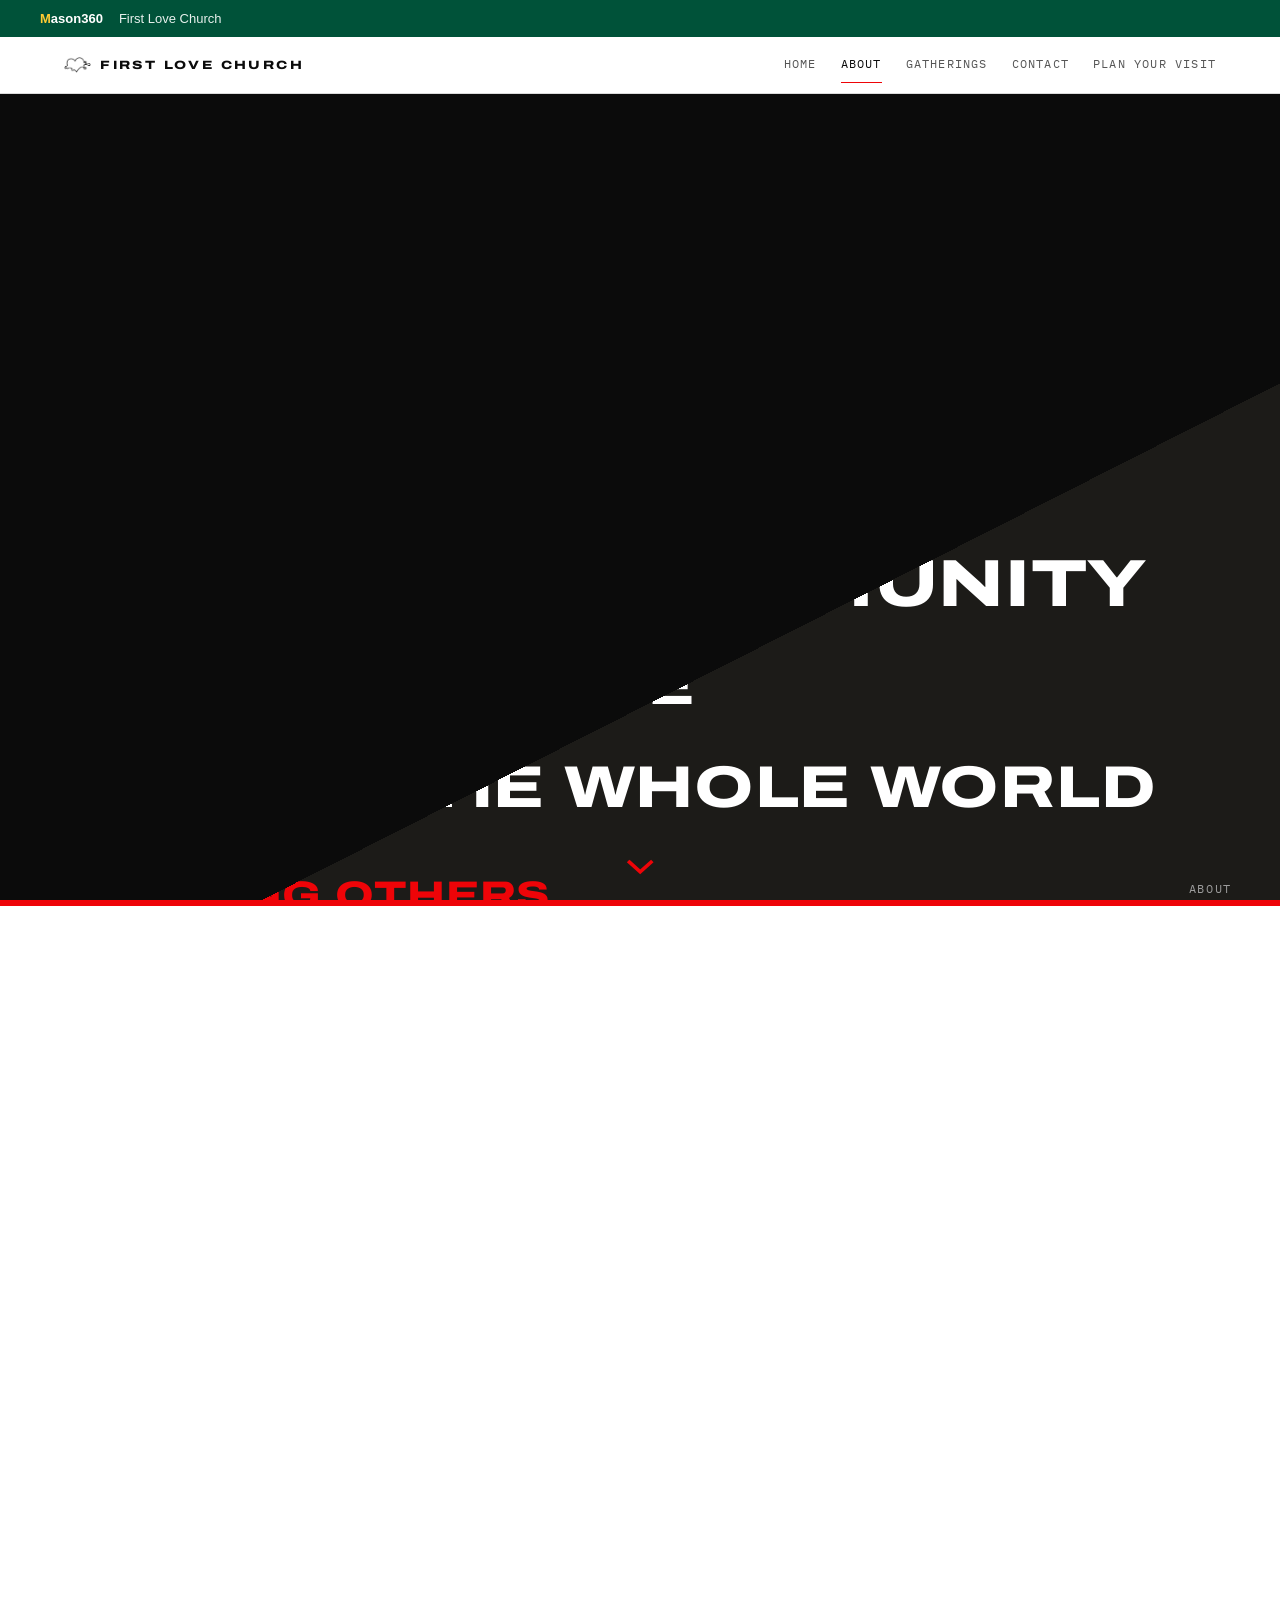
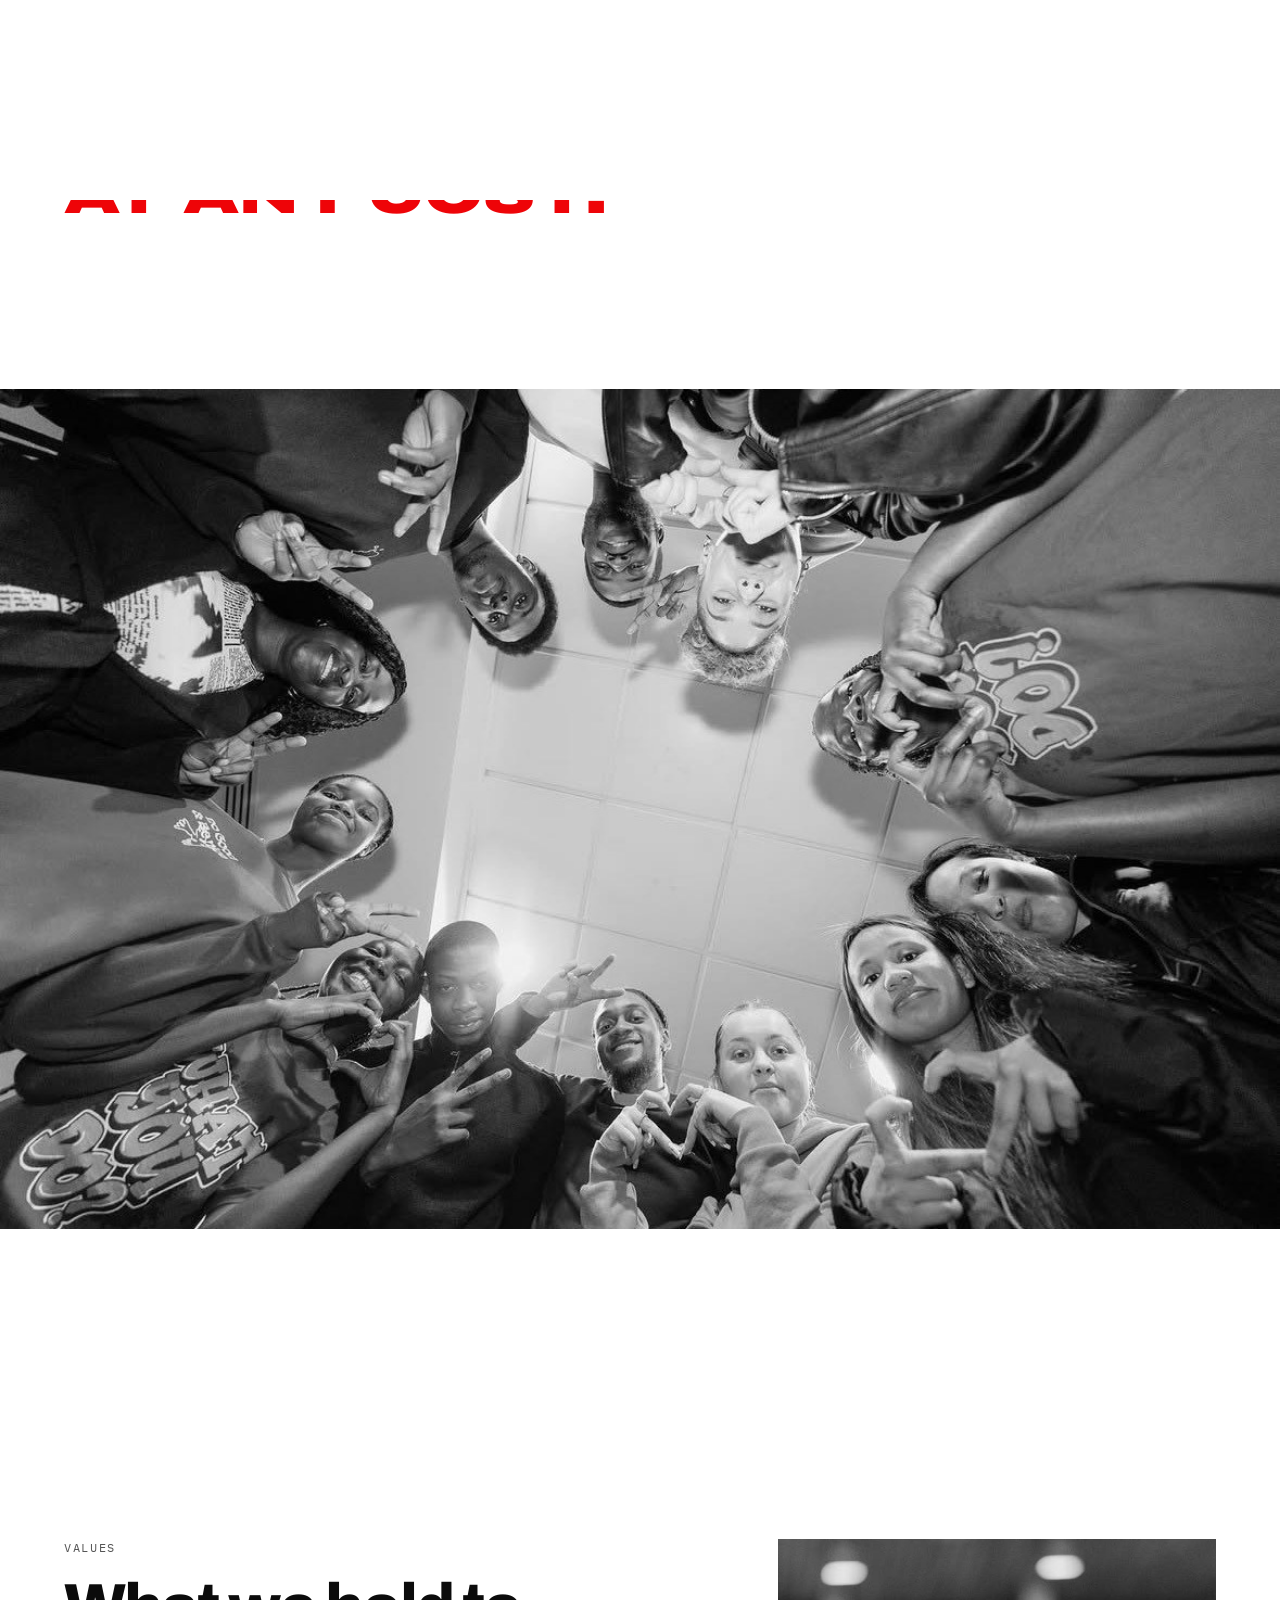
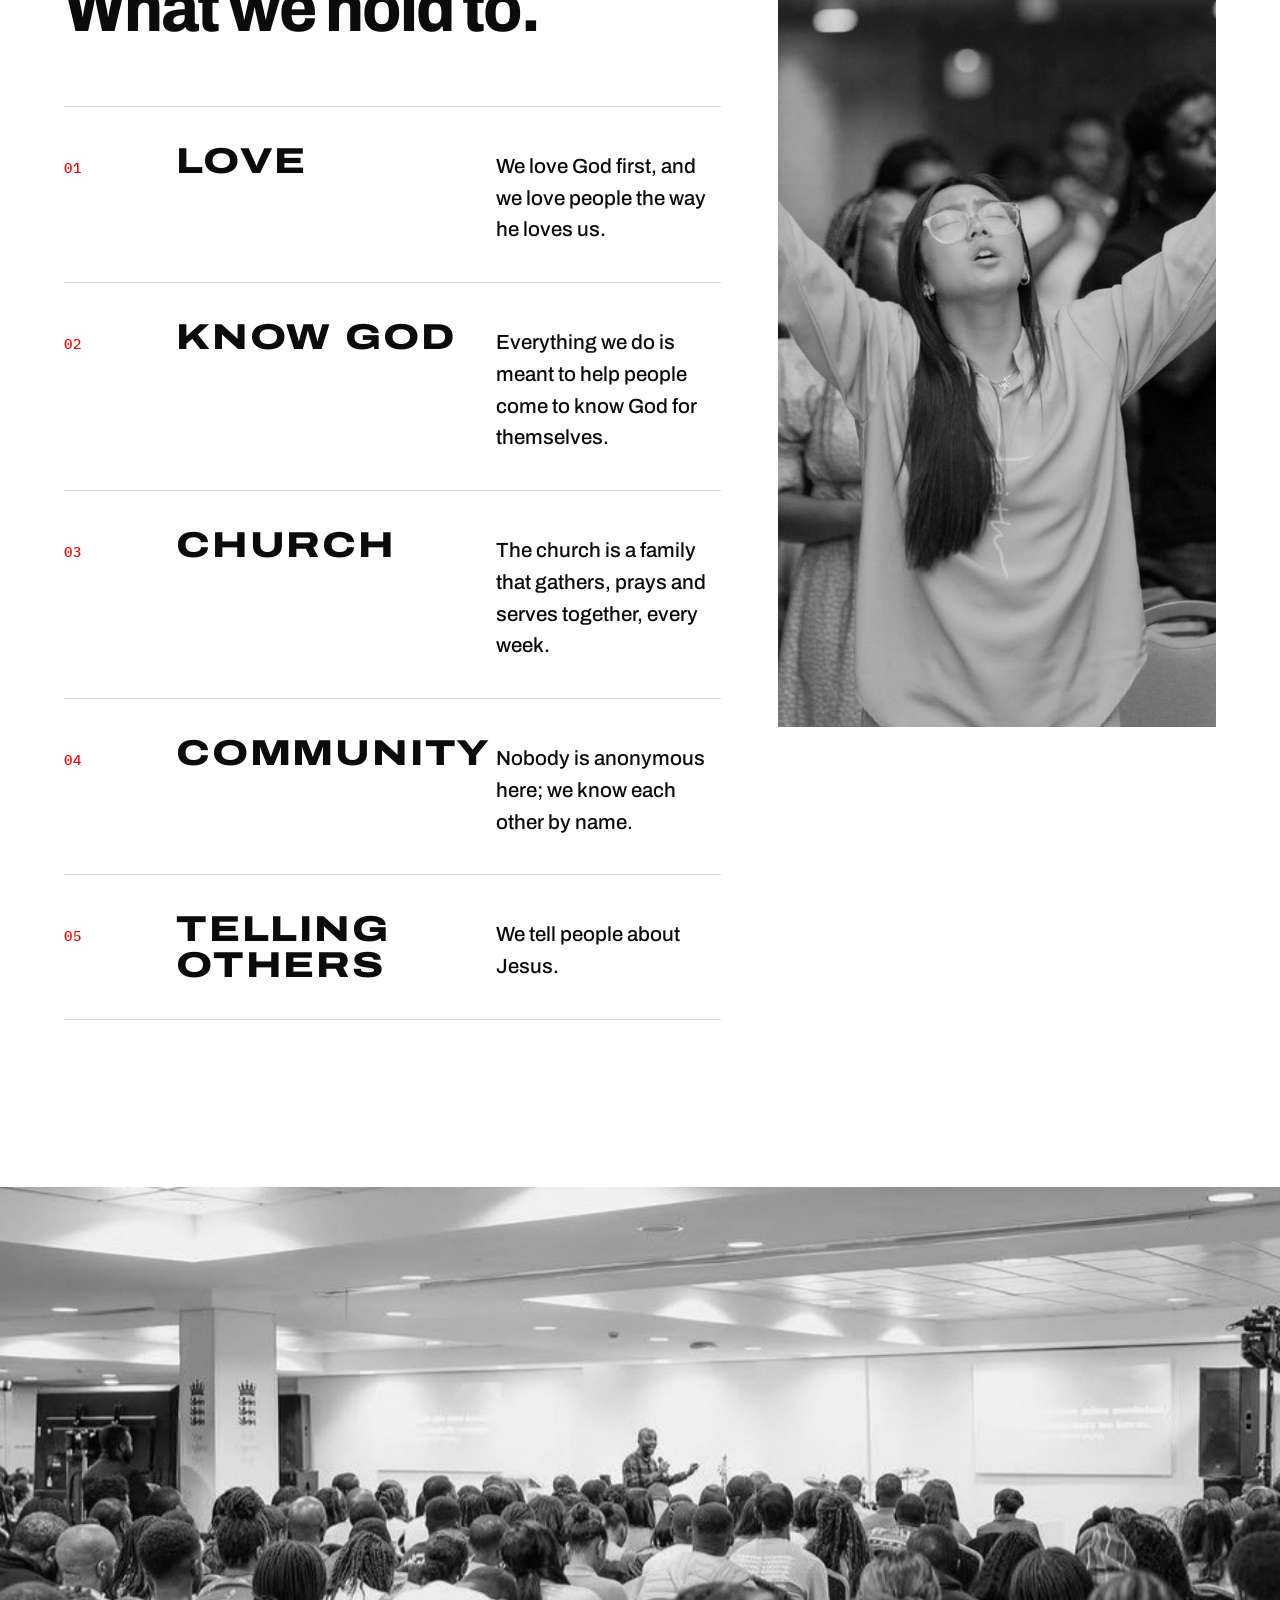
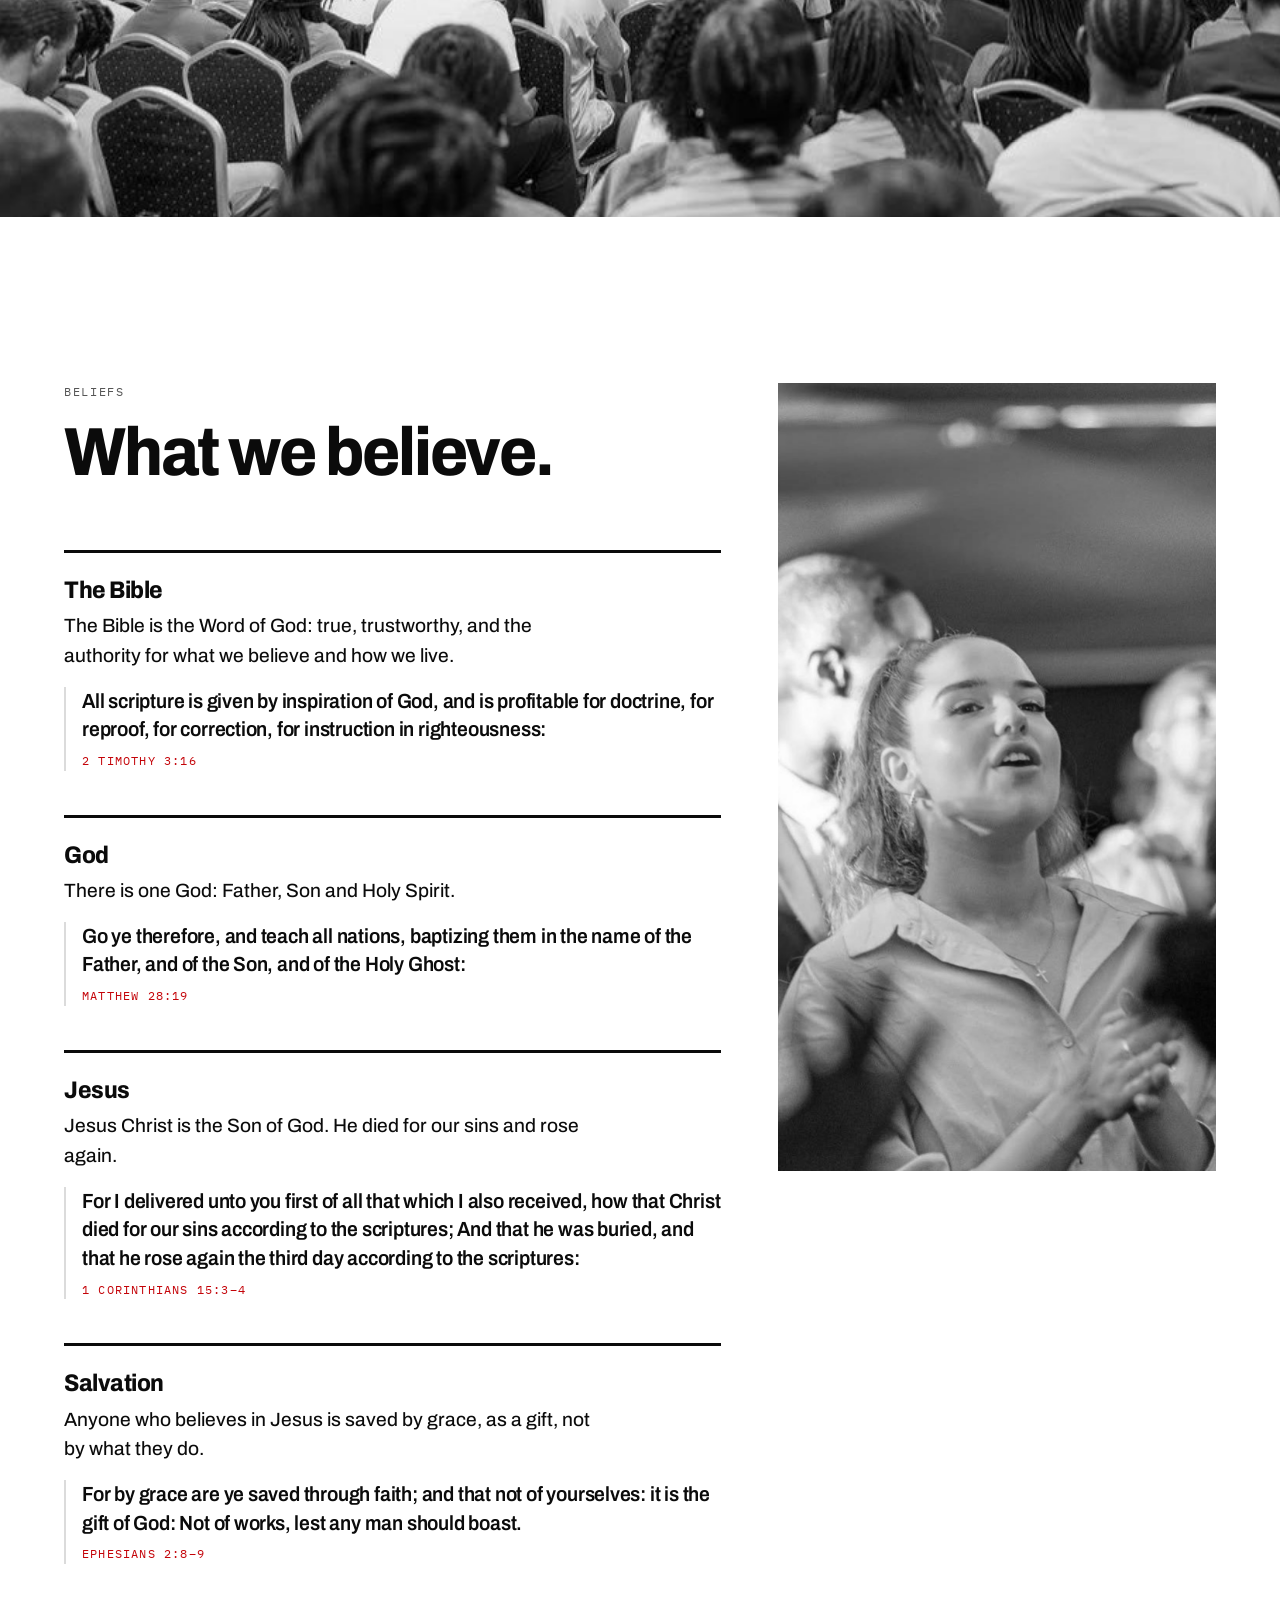
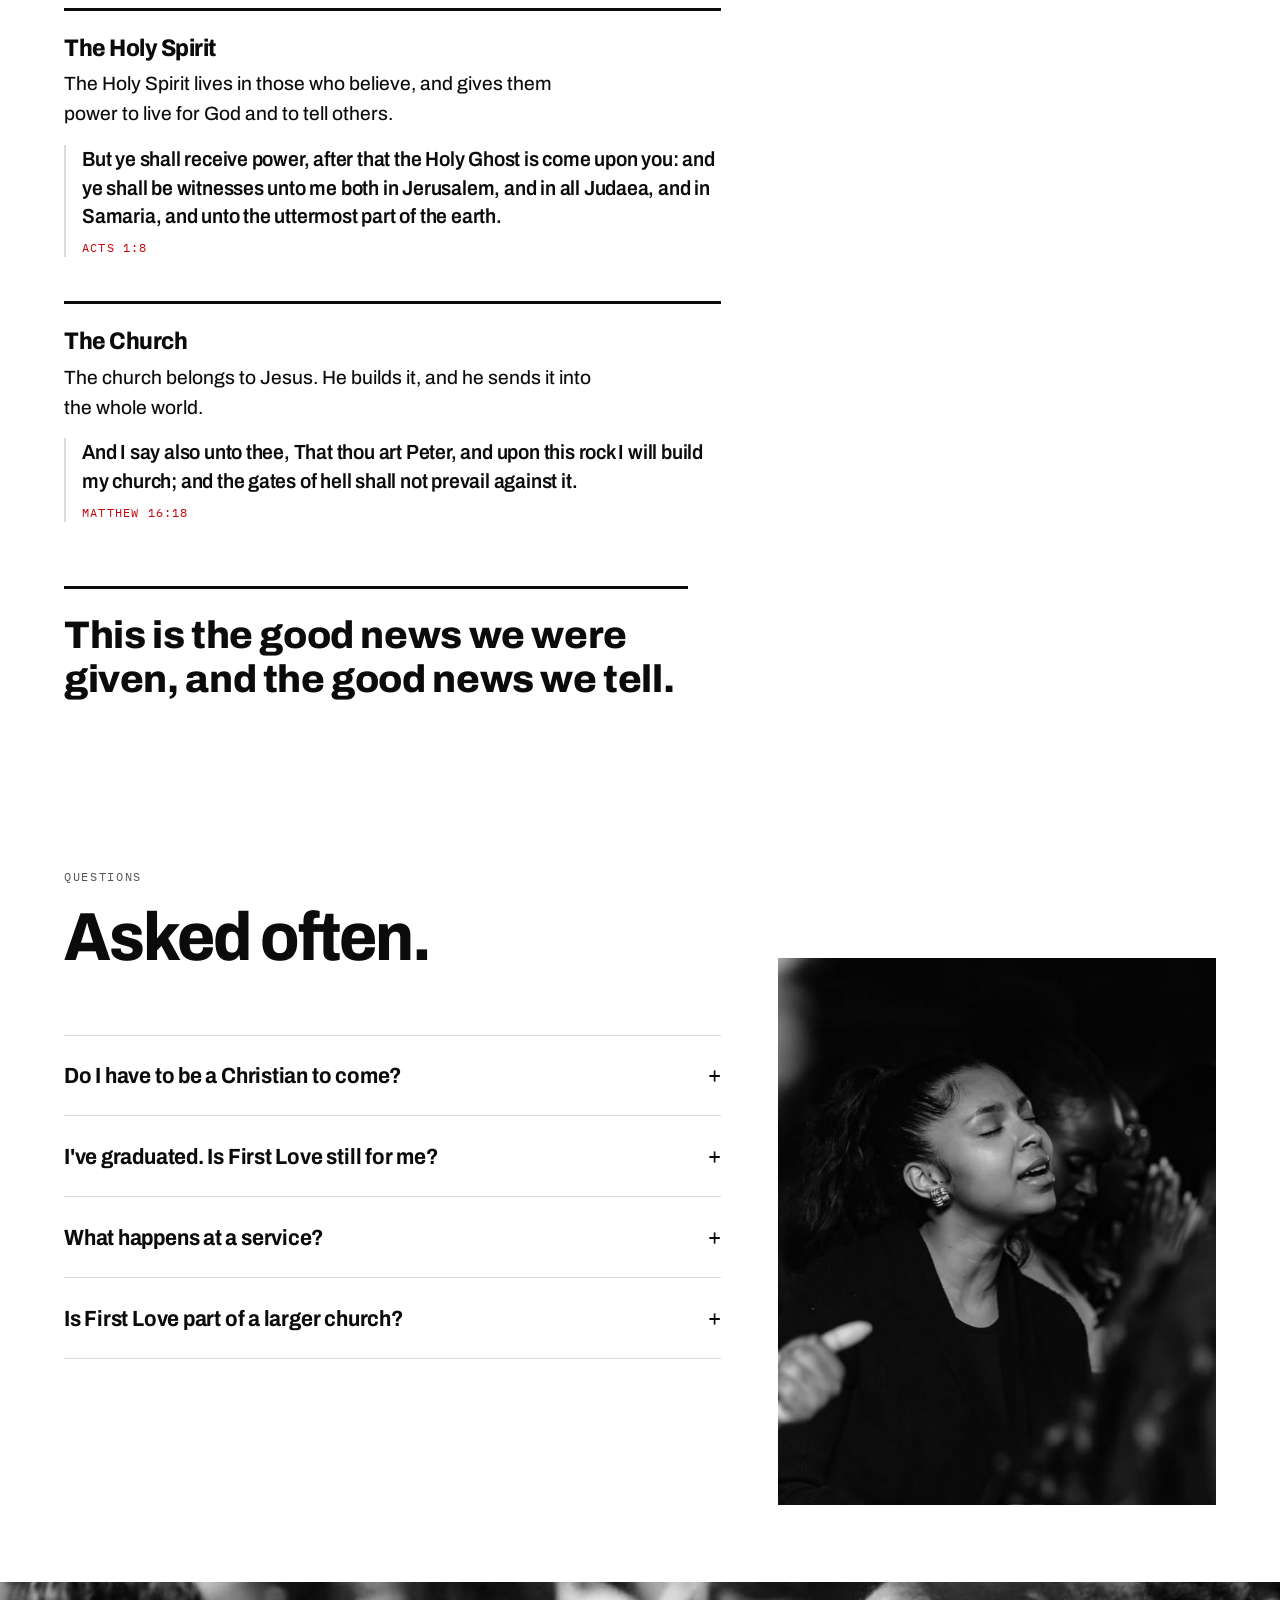
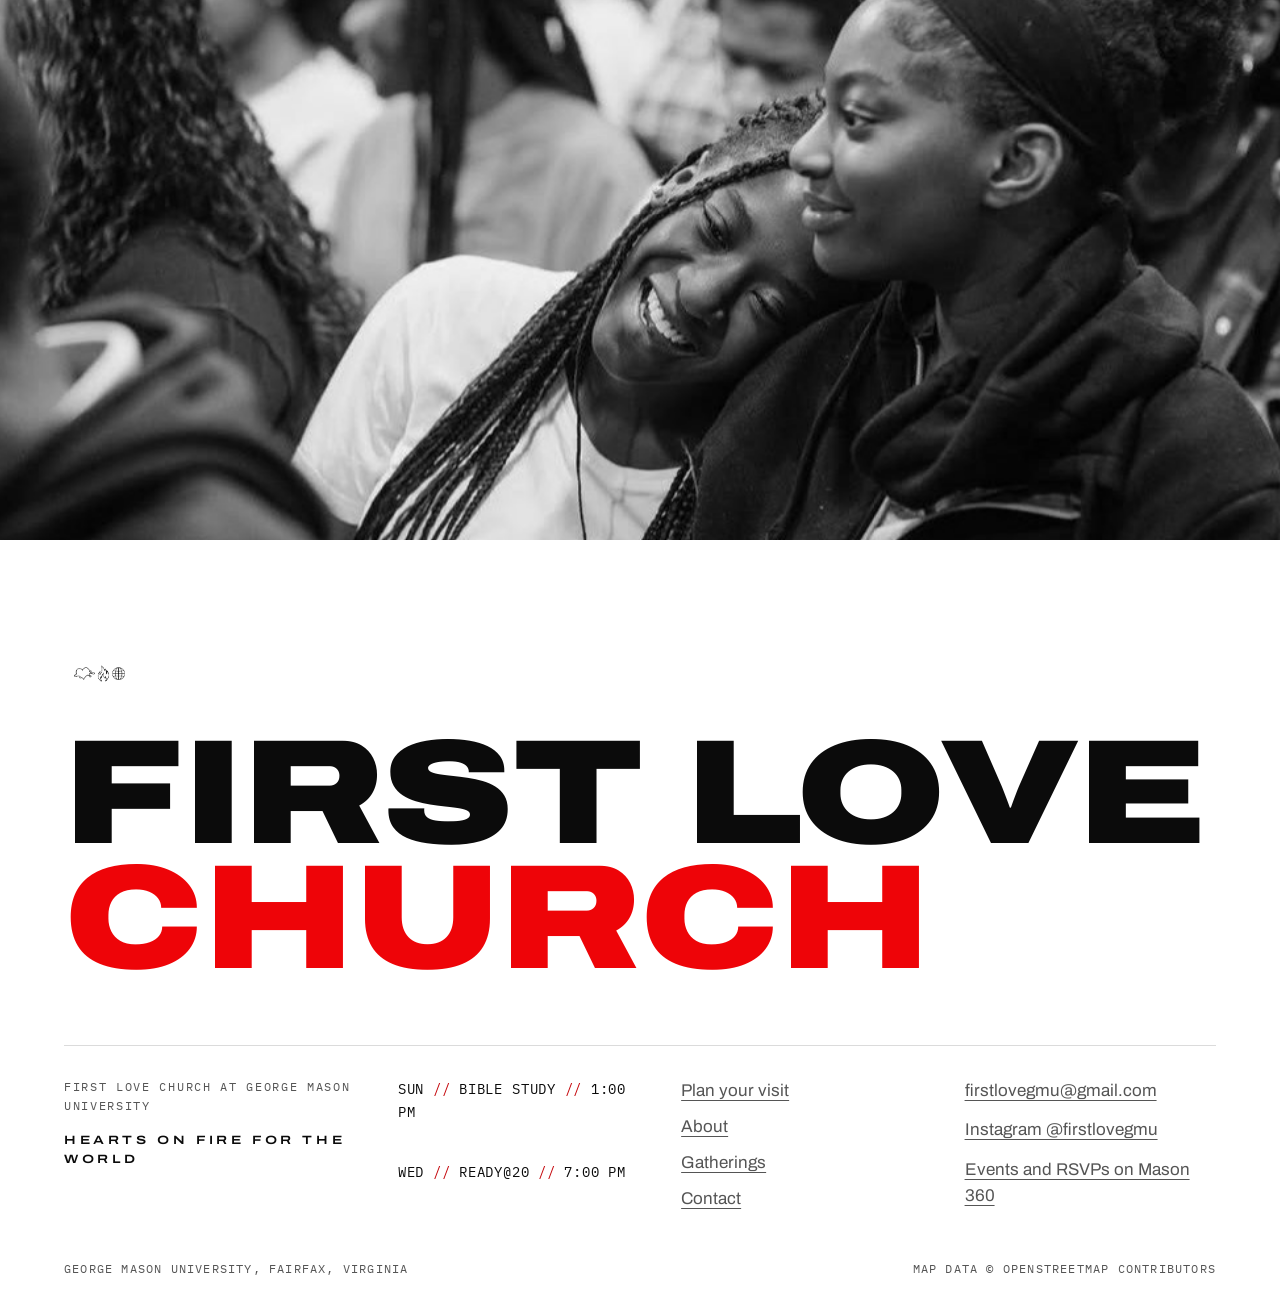
==== site/about.html @ b107c3c7 "First Love GMU site assets (moved from the Netlify preview) Co-Authored-By: Claude Opus 5.5 <noreply" ====
<!doctype html>
<html lang="en"><head><meta charset="utf-8"><meta name="viewport" content="width=device-width, initial-scale=1, viewport-fit=cover">
<title>About · First Love Church</title>
<link rel="icon" type="image/png" href="../logos/web/mark-heart.png">
<link rel="stylesheet" href="vendor/lenis.css">
<link rel="stylesheet" href="../explore/core.css?v=4fa37d20">
<link rel="stylesheet" href="site.css?v=4fa37d20">
</head>
<body style="margin:0;background:#0D0B09">
<div class="m360"><div><b>Mason360</b> First Love Church</div></div>
<div class="fl site">
<nav class="nav" aria-label="First Love Church">
  <div class="nav__in">
    <a class="nav__mark" href="index.html"><img src="../logos/web/mark-heart.png" alt="">First Love Church</a>
    <button class="nav__toggle" type="button" aria-expanded="false" aria-controls="menu" aria-label="Open the menu"><span></span><span></span><span></span></button>
    <div class="nav__links">
      <a href="index.html">Home</a><a href="about.html">About</a><a href="gatherings.html">Gatherings</a><a href="index.html#contact">Contact</a>
      <a href="index.html#visit">Plan your visit</a>
    </div>
  </div>
</nav>
<div class="menu" id="menu" role="dialog" aria-modal="true" aria-label="Menu" hidden>
  <div class="menu__top">
    <a class="menu__mark" href="index.html">First Love <span class="red">Church</span></a>
    <button class="menu__close" type="button" aria-label="Close the menu"><span></span><span></span></button>
  </div>
  <nav class="menu__links" aria-label="Pages">
    <a href="index.html">Home</a><a href="about.html">About</a><a href="gatherings.html">Gatherings</a><a href="index.html#contact">Contact</a><a href="index.html#visit">Plan your visit</a>
  </nav>
  <figure class="menu__ph"><img src="img/photo/IMG_5612.jpg" alt="" loading="lazy" style="object-position:50% 35%"></figure>
</div>
<!-- ABOUT · title: About · First Love Church -->
<!-- Revision 35–37: who we are, told once. the flashlight → who we are → what we want → photo band → what we hold to →
     what we believe → shared FAQ. Photographic punctuation is the congregation photo bands only. "Win the lost at any cost" appears exactly once, here, in Who we are. -->
<!-- Revision 37: the FIRST flashlight, restored. A dark page; nothing is visible until the beam reaches it.
     The beam follows the pointer, a finger, and the scroll; words appear where the light is. -->
<section class="night beam" data-sec="beam" aria-labelledby="about-t">
  <div class="beam__words beam__dark" aria-hidden="true">
    <span class="b1">Love</span><span class="b2">Know God</span><span class="b3">Church</span><span class="b4">Community</span>
    <span class="b5">Known by name</span><span class="b6">The whole world</span><span class="b7">Faith</span><span class="b8">Telling others</span>
  </div>
  <div class="beam__ray"></div>
  <div class="beam__words beam__lit" aria-hidden="true">
    <span class="b1">Love</span><span class="b2">Know God</span><span class="b3">Church</span><span class="b4">Community</span>
    <span class="b5">Known by name</span><span class="b6">The whole world</span><span class="b7">Faith</span><span class="b8 red">Telling others</span>
  </div>
  <div class="beam__lamp" aria-hidden="true"></div>
  <div class="beam__cap"><p class="t-kicker">About</p><h1 id="about-t">Who we are</h1></div>
</section>

<section class="section" aria-labelledby="who-t">
  <div class="wrap duo"><div class="duo__text">
    <hr class="red-rule">
    <div class="shead"><p class="t-kicker">Who we are</p><h2 id="who-t">The church on campus.</h2></div>
    <p class="t-prose reveal">First Love Church is the church on campus at George Mason University: students and recent graduates who have come to know God, gathering every week to worship, to hear the Word and to pray for one another.</p>
    <p class="t-prose reveal">We carry one vision. We tell everyone on this campus about Jesus, and wherever our people go after Mason, a church can begin there too.</p>
    <p class="who__stop">Win the lost at any cost.</p>
  </div><figure class="duo__ph"><img src="img/photo/IMG_5651.jpg" alt="" loading="lazy" style="object-position:50% 30%"></figure></div>
</section>

<section class="band band--full" aria-label="First Love Church, together">
  <img src="img/photo/IMG_5624.jpg" alt="Students from First Love Church standing in a circle, seen from below">
</section>

<section class="section" aria-labelledby="values-t">
  <div class="wrap duo duo--sticky"><div class="duo__text">
    <div class="shead"><p class="t-kicker">Values</p><h2 id="values-t">What we hold to.</h2></div>
    <ol class="values" data-fx="values">
      <li><h3>Love</h3><p>We love God first, and we love people the way he loves us.</p></li>
      <li><h3>Know God</h3><p>Everything we do is meant to help people come to know God for themselves.</p></li>
      <li><h3>Church</h3><p>The church is a family that gathers, prays and serves together, every week.</p></li>
      <li><h3>Community</h3><p>Nobody is anonymous here; we know each other by name.</p></li>
      <li><h3>Telling others</h3><p>We tell people about Jesus.</p></li>
    </ol>
  </div><figure class="duo__ph"><img src="img/photo/IMG_5635.jpg" alt="" loading="lazy" style="object-position:50% 35%"></figure></div>
</section>


<section class="band" data-sec="band" aria-hidden="true">
  <div class="band__in"><img src="img/photo/IMG_5632.jpg" alt="" style="object-position:50% 55%"></div>
</section>

<section class="section" aria-labelledby="believe-t">
  <div class="wrap duo duo--sticky"><div class="duo__text">
    <div class="shead"><p class="t-kicker">Beliefs</p><h2 id="believe-t">What we believe.</h2></div>
    <div class="beliefs beliefs--list">
      <div class="belief"><div><h3>The Bible</h3><p class="t-prose">The Bible is the Word of God: true, trustworthy, and the authority for what we believe and how we live.</p></div>
        <blockquote><p class="t-scripture">All scripture is given by inspiration of God, and is profitable for doctrine, for reproof, for correction, for instruction in righteousness:</p><p class="t-ref">2 Timothy 3:16</p></blockquote></div>
      <div class="belief"><div><h3>God</h3><p class="t-prose">There is one God: Father, Son and Holy Spirit.</p></div>
        <blockquote><p class="t-scripture">Go ye therefore, and teach all nations, baptizing them in the name of the Father, and of the Son, and of the Holy Ghost:</p><p class="t-ref">Matthew 28:19</p></blockquote></div>
      <div class="belief"><div><h3>Jesus</h3><p class="t-prose">Jesus Christ is the Son of God. He died for our sins and rose again.</p></div>
        <blockquote><p class="t-scripture">For I delivered unto you first of all that which I also received, how that Christ died for our sins according to the scriptures; And that he was buried, and that he rose again the third day according to the scriptures:</p><p class="t-ref">1 Corinthians 15:3–4</p></blockquote></div>
      <div class="belief"><div><h3>Salvation</h3><p class="t-prose">Anyone who believes in Jesus is saved by grace, as a gift, not by what they do.</p></div>
        <blockquote><p class="t-scripture">For by grace are ye saved through faith; and that not of yourselves: it is the gift of God: Not of works, lest any man should boast.</p><p class="t-ref">Ephesians 2:8–9</p></blockquote></div>
      <div class="belief"><div><h3>The Holy Spirit</h3><p class="t-prose">The Holy Spirit lives in those who believe, and gives them power to live for God and to tell others.</p></div>
        <blockquote><p class="t-scripture">But ye shall receive power, after that the Holy Ghost is come upon you: and ye shall be witnesses unto me both in Jerusalem, and in all Judaea, and in Samaria, and unto the uttermost part of the earth.</p><p class="t-ref">Acts 1:8</p></blockquote></div>
      <div class="belief"><div><h3>The Church</h3><p class="t-prose">The church belongs to Jesus. He builds it, and he sends it into the whole world.</p></div>
        <blockquote><p class="t-scripture">And I say also unto thee, That thou art Peter, and upon this rock I will build my church; and the gates of hell shall not prevail against it.</p><p class="t-ref">Matthew 16:18</p></blockquote></div>
    </div>
    <p class="beliefs__stop">This is the good news we were given, and the good news we tell.</p>
  </div><figure class="duo__ph"><img src="img/photo/IMG_5596.jpg" alt="" loading="lazy" style="object-position:50% 40%"></figure></div>
</section>

<section class="section" aria-labelledby="afaq-t" style="padding-top:0">
  <div class="wrap duo"><div class="duo__text">
    <div class="shead"><p class="t-kicker">Questions</p><h2 id="afaq-t">Asked often.</h2></div>
    <div data-faq="believe,family,grads,happens"></div>
  </div><figure class="duo__ph"><img src="img/photo/IMG_5656.jpg" alt="" loading="lazy" style="object-position:50% 35%"></figure></div>
</section>

<section class="pband" aria-hidden="true"><img src="img/photo/IMG_5631.jpg" alt="" loading="lazy" style="object-position:50% 45%"></section>

<footer class="foot">
  <div class="wrap">
    <div class="foot__lock"><img class="foot__trio" src="../logos/web/hearts-on-fire.png" alt="First Love Church: heart, flame and globe"></div>
    <p class="foot__big" aria-label="First Love Church"><span>First Love</span><span class="red">Church</span></p>
    <div class="foot__cols">
      <div>
        <p class="t-kicker">First Love Church at George Mason University</p>
        <p class="foot__line">Hearts on Fire for the World</p>
      </div>
      <ul>
        <li><span class="t-spec">Sun<span class="sep">//</span>Bible Study<span class="sep">//</span>1:00 PM</span></li>
        <li><span class="t-spec">Wed<span class="sep">//</span>READY@20<span class="sep">//</span>7:00 PM</span></li>
      </ul>
      <ul><li><a href="index.html#visit">Plan your visit</a></li><li><a href="about.html">About</a></li><li><a href="gatherings.html">Gatherings</a></li><li><a href="index.html#contact">Contact</a></li></ul>
      <ul>
        <li><a data-fl-href="links.email" href="#" data-fl="email">firstlovegmu@gmail.com</a></li>
        <li><a data-fl-href="links.instagram" href="#" target="_blank" rel="noopener">Instagram @firstlovegmu</a></li>
        <li><a data-fl-href="links.mason360Events" href="#">Events and RSVPs on Mason 360</a></li>
      </ul>
    </div>
    <div class="foot__base"><p class="t-ref">George Mason University, Fairfax, Virginia</p><p class="t-ref">Map data © OpenStreetMap contributors</p></div>
  </div>
</footer>
</div>
<script src="vendor/gsap.min.js"></script>
<script src="vendor/ScrollTrigger.min.js"></script>
<script src="vendor/lenis.min.js"></script>
<script src="../explore/core.js?v=4fa37d20"></script>
<script src="site.js?v=4fa37d20"></script>
</body></html>
---- site/vendor/lenis.css ----
html.lenis,html.lenis body{height:auto}.lenis:not(.lenis-autoToggle).lenis-stopped{overflow:clip}.lenis [data-lenis-prevent],.lenis [data-lenis-prevent-wheel],.lenis [data-lenis-prevent-touch]{overscroll-behavior:contain}.lenis.lenis-smooth iframe{pointer-events:none}.lenis.lenis-autoToggle{transition-property:overflow;transition-duration:1ms;transition-behavior:allow-discrete}
---- explore/core.css ----
/* =====================================================================
   First Love Church at GMU · v2 exploration · SHARED DESIGN LANGUAGE
   Phase 2 channel: Website Custom CSS (site-wide). Every component's
   <style data-site-css> block appends to this file in production.
   One type system, one palette, one spacing scale, one motion grammar.
   ===================================================================== */
@import url('https://fonts.googleapis.com/css2?family=Archivo:ital,wdth,wght@0,62..125,100..900;1,62..125,100..900&family=IBM+Plex+Mono:wght@400;500&family=Caveat:wght@500;600&display=swap');

.fl {
  /* palette (Revisions 18-19, locked): WHITE is the ground, black everything on it, the logo's own red as the accent.
     Neutral only: no warm paper, nothing soft. Black appears in moments (entrance, night scenes, full-bleed photos). */
  --paper: #FFFFFF;
  --paper-2: #F0F0F0;
  --ink: #0B0B0B;
  --ink-2: #555555;        /* secondary text on white (7.5:1) */
  --night: #0B0B0B;
  --night-2: #171717;
  --ash: #9C9C9C;          /* secondary text on black (7.4:1) */
  --bone: #FFFFFF;         /* primary text on black */
  --red: #EE0408;          /* First Love red: the fire and one invitation, nowhere else */
  --red-ink: #C40308;      /* red for small text on paper (5.9:1) */
  --ember: #FF7A1A;        /* fire only, never UI */
  --line: rgba(0,0,0,.14);
  --line-night: rgba(255,255,255,.16);

  /* type: BOLD graphic type only (Revision 18). Archivo for everything, with its width axis; Plex Mono for spec lines */
  --f-display: "Archivo", system-ui, sans-serif;
  --f-prose: "Archivo", system-ui, sans-serif;
  --f-mono: "IBM Plex Mono", ui-monospace, monospace;

  /* spacing: 8px base, spacious */
  --s1: .5rem; --s2: 1rem; --s3: 1.5rem; --s4: 2rem; --s5: 3rem; --s6: 4.5rem; --s7: 7rem;
  --section: clamp(5.5rem, 13vw, 11rem);
  --gutter: clamp(1.25rem, 4vw, 3rem);
  --measure: 34rem;

  /* motion grammar (apple-design): critically damped by default, nothing overshoots unless thrown */
  --ease-out: cubic-bezier(.16, 1, .3, 1);                       /* expo.out: entrances */
  --ease-spring: linear(0, .157 4.2%, .438 10%, .672 16.6%, .832 23.8%, .926 31.4%, .973 39.6%, .993 49.6%, 1);
  --t-press: 100ms; --t-quick: 220ms; --t-enter: 900ms;

  background: var(--paper); color: var(--ink);
  font: 400 1.0625rem/1.55 var(--f-display); font-variation-settings: "wdth" 100;
  -webkit-font-smoothing: antialiased; text-rendering: optimizeLegibility;
}
.fl *, .fl *::before, .fl *::after { box-sizing: border-box; }
.fl :where(h1, h2, h3, h4, p, ul, ol, dl, dd, figure, blockquote) { margin: 0; padding: 0; }
.fl :where(h1, h2, h3, h4) { font-size: inherit; font-weight: inherit; }
.fl :where(ul, ol) { list-style: none; }
.fl a { color: inherit; }
.fl img, .fl canvas, .fl svg { display: block; max-width: 100%; }
.fl .night, .fl.night { background: var(--night); color: var(--bone); }

.fl .wrap { width: min(100% - 2 * var(--gutter), 72rem); margin-inline: auto; }
.fl .bleed { width: 100vw; margin-inline: calc(50% - 50vw); }
.fl .section { padding-block: var(--section); }

/* ---------- type system ---------- */
/* billboard: 2819 register. Wide caps, letter-spaced, the declaration voice */
.fl .t-billboard {
  font-family: var(--f-display); font-weight: 800; text-transform: uppercase;
  font-variation-settings: "wdth" 125; letter-spacing: .04em; line-height: .92;
  font-size: clamp(2.6rem, 9.2vw, 9rem);
}
/* display: headline voice, tight */
.fl .t-display {
  font-family: var(--f-display); font-weight: 760; font-variation-settings: "wdth" 92;
  letter-spacing: -.03em; line-height: 1; font-size: clamp(2.25rem, 6vw, 5rem);
}
/* condensed: key-art / poster voice */
.fl .t-poster {
  font-family: var(--f-display); font-weight: 900; text-transform: uppercase;
  font-variation-settings: "wdth" 62; letter-spacing: -.01em; line-height: .84;
  font-size: clamp(4rem, 17vw, 15rem);
}
/* prose: the church speaking, and scripture */
.fl .t-prose { font-family: var(--f-prose); font-weight: 450; font-size: clamp(1.0625rem, 1.5vw, 1.25rem); line-height: 1.55; max-width: var(--measure); }
.fl .t-prose + .t-prose { margin-top: 1em; }
.fl .t-scripture { font-family: var(--f-display); font-weight: 600; font-variation-settings: "wdth" 92; font-size: clamp(1.125rem, 1.6vw, 1.375rem); line-height: 1.4; letter-spacing: -.01em; }
/* spec line: 2819 "//" rhythm for times and rooms */
.fl .t-spec { font-family: var(--f-mono); font-size: clamp(.8125rem, 1.1vw, .9375rem); letter-spacing: .06em; text-transform: uppercase; line-height: 1.6; }
.fl .t-spec .sep { color: var(--red-ink); padding-inline: .6em; }
.fl .night .t-spec .sep, .fl.night .t-spec .sep { color: var(--red); }
/* kicker / label */
.fl .t-kicker { font-family: var(--f-mono); font-size: .75rem; letter-spacing: .14em; text-transform: uppercase; color: var(--ink-2); }
.fl .night .t-kicker, .fl.night .t-kicker { color: var(--ash); }
.fl .t-ref { font-family: var(--f-mono); font-size: .75rem; letter-spacing: .1em; text-transform: uppercase; color: var(--ink-2); }
.fl .night .t-ref, .fl.night .t-ref { color: var(--ash); }

/* the one invitation link style: text, underlined, never a pill-button funnel */
.fl .invite { font-family: var(--f-display); font-weight: 650; text-decoration: underline; text-decoration-thickness: 2px; text-underline-offset: .22em; text-decoration-color: var(--red); transition: text-decoration-color var(--t-quick) ease; }
.fl .invite:hover { text-decoration-color: currentColor; }
.fl .invite:active { opacity: .7; }

.fl a:focus-visible, .fl button:focus-visible, .fl input:focus-visible, .fl [tabindex]:focus-visible { outline: 3px solid var(--red); outline-offset: 4px; border-radius: 4px; }

/* screen-reader text for canvas-only moments */
.fl .sr { position: absolute; width: 1px; height: 1px; overflow: hidden; clip: rect(0 0 0 0); white-space: nowrap; }

/* ---------- motion helpers ---------- */
.fl .reveal { opacity: 0; transform: translateY(18px); transition: opacity var(--t-enter) var(--ease-out), transform var(--t-enter) var(--ease-out); }
.fl .reveal.is-in { opacity: 1; transform: none; }
@media (prefers-reduced-motion: reduce) {
  .fl .reveal { opacity: 1; transform: none; transition: none; }
  .fl *, .fl *::before, .fl *::after { animation-duration: 1ms !important; animation-iteration-count: 1 !important; transition-duration: 1ms !important; }
}
@media (prefers-contrast: more) { .fl { --ink-2: #2E2822; --ash: #D2C8BA; --line: rgba(21,17,14,.5); } }

/* =====================================================================
   DEMO CHROME (exploration only, never shipped): label bar per component
   ===================================================================== */
body.x-demo { margin: 0; background: #0B0B0B; }
.x-label {
  position: fixed; z-index: 1000; left: 12px; top: 12px; max-width: calc(100vw - 24px);
  display: flex; flex-wrap: wrap; gap: 2px 10px; align-items: baseline;
  font: 500 12px/1.35 "IBM Plex Mono", ui-monospace, monospace; letter-spacing: .02em;
  background: rgba(11,11,11,.88); color: #FFFFFF; padding: 8px 12px; border-radius: 8px;
  border: 1px solid rgba(255,255,255,.18); pointer-events: none;
}
.x-label b { color: #EE0408; font-weight: 500; }
.x-label span { color: #9C9C9C; }
body.x-shot .x-label { display: none; }
---- site/site.css ----
/* =====================================================================
   First Love Church at GMU · SITE STYLES (sections for the six pages)
   Phase 2: appended after explore/core.css in Mason 360's Website Custom CSS.
   Design law (Revision 5): two calm colours + one loud accent. Paper/ink and
   night/bone are the calm pair; First Love red is spent once per view.
   ===================================================================== */

/* ---------- demo-only stand-in for Mason 360's own top bar ---------- */
.m360 { background: #005239; color: #E6F0EC; font: 500 13px/1 Arial, sans-serif; }
.m360 > div { max-width: 1200px; margin: 0 auto; padding: 12px 16px; display: flex; gap: 16px; align-items: center; }
.m360 b { color: #fff; } .m360 b::first-letter { color: #FFCC33; } .m360 span { opacity: .75; margin-left: auto; font-size: 11px; }

/* ---------- our in-content navigation (Mason 360 keeps its own header above it) ---------- */
.fl .nav { position: sticky; top: 0; z-index: 50; background: var(--paper); color: var(--ink); border-bottom: 1px solid var(--line); }
.fl .nav__in { width: min(100% - 2 * var(--gutter), 72rem); margin-inline: auto; display: flex; align-items: center; gap: 1.5rem; min-height: 3.5rem; }
.fl .nav__mark { display: flex; align-items: center; gap: .6rem; text-decoration: none; font-family: var(--f-display); font-weight: 800; text-transform: uppercase; font-variation-settings: "wdth" 125; letter-spacing: .2em; font-size: .75rem; white-space: nowrap; }
.fl .nav__mark img { height: 1.15rem; width: auto; filter: invert(1); }
.fl .nav__links { display: flex; gap: 1.5rem; margin-left: auto; font-family: var(--f-mono); font-size: .75rem; letter-spacing: .1em; text-transform: uppercase; }
.fl .nav__links a { text-decoration: none; color: var(--ink-2); padding: .5rem 0; border-bottom: 1px solid transparent; transition: color var(--t-quick) ease, border-color var(--t-quick) ease; }
.fl .nav__links a:hover { color: var(--ink); }
.fl .nav__links a[aria-current="page"] { color: var(--ink); border-color: var(--red); }
.fl .nav__visit { font-family: var(--f-mono); font-size: .75rem; letter-spacing: .1em; text-transform: uppercase; text-decoration: none; background: var(--red); color: var(--paper) !important; padding: .55rem .9rem; border-radius: 3px; white-space: nowrap; }
.fl .nav__toggle { display: none; margin-left: auto; background: none; border: 0; color: var(--ink); font: 500 .75rem/1 var(--f-mono); letter-spacing: .12em; text-transform: uppercase; padding: .9rem 0; cursor: pointer; }
@media (max-width: 60rem) {
  .fl .nav__toggle { display: block; }
  .fl .nav__links { position: absolute; left: 0; right: 0; top: 100%; display: grid; gap: 0; margin: 0; background: var(--paper); border-bottom: 1px solid var(--line);
    padding: .5rem var(--gutter) 1.25rem; clip-path: inset(0 0 100% 0); transition: clip-path .45s var(--ease-out); }
  .fl .nav.is-open .nav__links { clip-path: inset(0 0 0 0); }
  .fl .nav__links a { padding: .9rem 0; border-bottom: 1px solid var(--line); font-size: .875rem; }
  .fl .nav__visit { margin-top: .75rem; text-align: center; }
}

/* ---------- page head (inner pages) ---------- */
.fl .phead { padding: clamp(5rem, 12vw, 9rem) 0 clamp(3rem, 7vw, 5rem); }
.fl .phead .t-kicker { margin-bottom: 1.25rem; }
.fl .phead h1 { font-family: var(--f-display); font-weight: 800; text-transform: uppercase; font-variation-settings: "wdth" 125; letter-spacing: .03em; line-height: .92; font-size: clamp(2.75rem, 9vw, 8rem); }
.fl .phead p.t-prose { margin-top: 1.75rem; }
.fl .phead .w { display: inline-block; }

/* ---------- section heads ---------- */
.fl .shead { display: grid; gap: 1rem; margin-bottom: clamp(2.5rem, 6vw, 4rem); max-width: 46rem; }
.fl .shead h2 { font-family: var(--f-display); font-weight: 760; font-variation-settings: "wdth" 92; letter-spacing: -.03em; line-height: 1; font-size: clamp(2.1rem, 5.4vw, 4.25rem); }
.fl .night .shead .t-prose, .fl.night .shead .t-prose { color: var(--ash); }

/* ---------- mission + founding scripture ---------- */
.fl .mission { padding-block: var(--section); }
.fl .mission__say { font-family: var(--f-display); font-weight: 760; font-variation-settings: "wdth" 92; letter-spacing: -.03em; line-height: 1.04; font-size: clamp(2rem, 5vw, 4.25rem); max-width: 20ch; }
.fl .mission__say .w { display: inline-block; }
.fl .mission__scripture { display: grid; gap: .75rem; margin-top: clamp(2.5rem, 6vw, 4rem); max-width: 34rem; margin-left: auto; padding-left: 1.5rem; border-left: 2px solid var(--line); }
.fl .mission__spec { margin-top: clamp(3rem, 7vw, 5rem); padding-top: 1.5rem; border-top: 1px solid var(--line); display: flex; flex-wrap: wrap; gap: .5rem 2rem; align-items: baseline; justify-content: space-between; }

/* ---------- kinetic declaration (2819 mechanic: the headline assembles itself from scattered words) ---------- */
.fl .kin__pin { position: relative; height: 100svh; overflow: hidden; display: grid; align-content: center; padding: 0 var(--gutter); }
.fl .kin__field { position: absolute; inset: 0; pointer-events: none; }
.fl .kin__ghost { position: absolute; font-family: var(--f-display); font-weight: 800; text-transform: uppercase; font-variation-settings: "wdth" 125; letter-spacing: .04em; color: var(--ink); opacity: .06; white-space: nowrap; will-change: transform; }
.fl .night .kin__ghost { color: var(--bone); opacity: .05; }
.fl .kin__stage { position: relative; display: grid; }
.fl .kin__set { grid-area: 1 / 1; display: grid; gap: .04em; font-family: var(--f-display); font-weight: 800; text-transform: uppercase; font-variation-settings: "wdth" 125; letter-spacing: .03em; line-height: .92; font-size: clamp(2.4rem, 9vw, 8.5rem); }
.fl .kin__set .line { display: block; white-space: nowrap; }
.fl .kin__set .line.r { text-align: right; }
.fl .kin__set .w { display: inline-block; will-change: transform, opacity; }
.fl .kin__foot { position: absolute; left: var(--gutter); right: var(--gutter); bottom: clamp(1.25rem, 4vh, 2.5rem); display: flex; justify-content: space-between; }
@media (max-width: 47.99rem) { .fl .kin__set { font-size: 7.6vw; letter-spacing: .01em; } }

/* ---------- dorms at night (C07 developed: many students, many rooms) ---------- */
.fl .dorms__pin { position: relative; height: 100svh; overflow: hidden; }
.fl .dorms__sky { position: absolute; inset: 0; }
.fl .dorms__sky svg { position: absolute; left: 50%; bottom: 0; height: 78%; width: auto; min-width: 100%; transform: translateX(-50%); }
.fl .dorms .win { fill: #221C17; } .fl .dorms .lit { fill: #F4C77B; opacity: 0; }
.fl .dorms .bldg { fill: #17130F; } .fl .dorms .bldg.far { fill: #120F0C; }
.fl .dorms__beats { position: absolute; left: var(--gutter); right: var(--gutter); top: clamp(5rem, 14vh, 8rem); }
.fl .dorms__beat { position: absolute; left: 0; top: 0; max-width: 18ch; opacity: 0; font-family: var(--f-display); font-weight: 760; font-variation-settings: "wdth" 92; letter-spacing: -.03em; line-height: 1.02; font-size: clamp(2.25rem, 6vw, 5rem); color: var(--bone); }
.fl .dorms__beat .t-kicker { display: block; margin-bottom: 1rem; }
.fl .dorms__beat:first-child { opacity: 1; }
@media (max-width: 47.99rem) { .fl .dorms__sky svg { height: 62%; } }

/* ---------- campus journey on the real map ---------- */
.fl .map__pin { position: relative; height: 100svh; overflow: hidden; background: var(--paper); }
.fl .map__svg { position: absolute; inset: 0; width: 100%; height: 100%; }
.fl .map .b { fill: none; stroke: rgba(0,0,0,.22); stroke-width: 1.1; vector-effect: non-scaling-stroke; }
.fl .map .b.named { stroke: rgba(0,0,0,.45); }
.fl .map .b.stop { fill: rgba(0,0,0,.08); stroke: var(--ink); stroke-width: 1.6; }
.fl .map .b.hub { fill: var(--red); stroke: var(--red); stroke-width: 2; }
.fl .map .pth { fill: none; stroke: rgba(0,0,0,.07); stroke-width: 1; vector-effect: non-scaling-stroke; }
.fl .map .route { fill: none; stroke: var(--red); stroke-width: 2.6; stroke-linecap: round; stroke-linejoin: round; vector-effect: non-scaling-stroke; }
.fl .map .dot { fill: var(--red); }
.fl .map__cap { position: absolute; left: var(--gutter); top: clamp(4.5rem, 12vh, 7rem); max-width: 22rem; }
.fl .map__cap h2 { font-family: var(--f-display); font-weight: 800; text-transform: uppercase; font-variation-settings: "wdth" 125; letter-spacing: .03em; line-height: .95; font-size: clamp(2rem, 5.2vw, 4.25rem); color: var(--ink); }
.fl .map__stops { position: absolute; right: var(--gutter); bottom: clamp(2rem, 7vh, 4rem); display: grid; gap: .5rem; text-align: right; }
.fl .map__stop { font-family: var(--f-mono); font-size: .8125rem; letter-spacing: .1em; text-transform: uppercase; color: rgba(0,0,0,.3); transition: color .4s ease; }
.fl .map__stop small { display: block; font-size: .6875rem; letter-spacing: .08em; opacity: .8; text-transform: none; font-family: var(--f-prose); font-style: italic; font-size: .9375rem; }
.fl .map__stop.is-on { color: var(--ink); } .fl .map__stop.is-hub.is-on { color: var(--red); }
.fl .map__credit { position: absolute; left: var(--gutter); bottom: 1rem; font: 400 .6875rem/1.3 var(--f-mono); color: var(--ink-2); }
@media (max-width: 47.99rem) { .fl .map__stops { left: var(--gutter); right: var(--gutter); text-align: left; grid-template-columns: 1fr 1fr; } .fl .map__cap { right: var(--gutter); } }

/* ---------- gathering posters (C15) ---------- */
.fl .posters { display: grid; gap: 1.25rem; }
@media (min-width: 60rem) { .fl .posters { grid-template-columns: 1fr 1fr; } }
.fl .poster { container-type: inline-size; position: relative; display: grid; grid-template-rows: 1fr auto; min-height: clamp(28rem, 58vw, 38rem); padding: clamp(1.5rem, 3vw, 2.5rem); border-radius: 6px; overflow: hidden; }
.fl .poster.p1 { background: var(--paper-2); color: var(--ink); } .fl .poster.p2 { background: var(--night); color: var(--bone); }
.fl .poster.p3 { background: var(--ink); color: var(--bone); }
.fl .poster__title { font-family: var(--f-display); font-weight: 900; text-transform: uppercase; font-variation-settings: "wdth" 62; letter-spacing: -.01em; line-height: .84; font-size: 27cqi; }
.fl .poster__title span { display: block; } .fl .poster__title .o { color: transparent; -webkit-text-stroke: 2px currentColor; }
.fl .poster__info { display: grid; gap: .9rem; }
.fl .poster__info .t-prose { font-size: 1.125rem; max-width: 28rem; } .fl .poster.p2 .t-prose, .fl .poster.p3 .t-prose { color: var(--ash); }
.fl .poster__mark { position: absolute; right: 1.25rem; top: 1.25rem; width: 2.75rem; }
.fl .poster.p1 .poster__mark { filter: invert(1); }
.fl .mono-link { font-family: var(--f-mono); font-size: .8125rem; letter-spacing: .08em; text-transform: uppercase; text-underline-offset: .3em; justify-self: start; }

/* ---------- Known by Name (white background, B/W portrait wall, one red thread) ---------- */
.fl .known { background: #FFFFFF; color: var(--ink); padding-block: var(--section); }
.fl .known__wall { position: relative; display: grid; grid-template-columns: repeat(4, 1fr); gap: clamp(.75rem, 2vw, 1.5rem); margin-top: clamp(2.5rem, 6vw, 4rem); }
@media (max-width: 47.99rem) { .fl .known__wall { grid-template-columns: repeat(3, 1fr); } }
.fl .known__p { position: relative; z-index: 1; }
.fl .known__photo { aspect-ratio: 4 / 5; background: #E9E6E1; border-radius: 3px; overflow: hidden; filter: grayscale(1); display: grid; place-items: center; }
.fl .known__photo svg { width: 46%; height: auto; opacity: .35; }
.fl .known__photo img { width: 100%; height: 100%; object-fit: cover; }
.fl .known__name { font-family: "Caveat", "Bradley Hand", cursive; font-weight: 600; font-size: clamp(1.25rem, 2.2vw, 1.75rem); line-height: 1; margin-top: .4rem; transform: rotate(-2deg); }
.fl .known__note { margin-top: 1.5rem; }

/* ---------- latest message (C16) ---------- */
.fl .msg__grid { display: grid; gap: 2rem; }
@media (min-width: 60rem) { .fl .msg__grid { grid-template-columns: 1.6fr 1fr; align-items: end; gap: 3rem; } }
.fl .msg__art { position: relative; aspect-ratio: 16 / 9; background: var(--night-2); border-radius: 6px; overflow: hidden; display: grid; align-content: end; padding: clamp(1.25rem, 3vw, 2.25rem); border: 0; width: 100%; text-align: left; color: var(--bone); cursor: pointer; }
.fl .msg__art .t-poster { font-size: clamp(3rem, 9vw, 7.5rem); line-height: .84; position: relative; z-index: 1; }
.fl .msg__art img { position: absolute; right: 6%; top: 10%; height: 74%; width: auto; opacity: .14; }
.fl .msg__tag { position: absolute; top: 1rem; left: 1rem; z-index: 1; }
.fl .msg__play { position: absolute; right: clamp(1rem, 3vw, 2rem); bottom: clamp(1rem, 3vw, 2rem); z-index: 1; width: clamp(3.25rem, 6vw, 4.5rem); aspect-ratio: 1; border-radius: 50%; border: 2px solid var(--bone); display: grid; place-items: center; transition: transform var(--t-quick) var(--ease-spring); }
.fl .msg__play::before { content: ""; margin-left: 12%; border-style: solid; border-width: .7em 0 .7em 1.15em; border-color: transparent transparent transparent var(--bone); }
.fl .msg__art:active .msg__play { transform: scale(.94); }
.fl .msg__art iframe { position: absolute; inset: 0; width: 100%; height: 100%; border: 0; z-index: 3; }
.fl .msg__meta { display: grid; gap: 1rem; } .fl .msg__meta .t-spec { color: var(--bone); }

/* ---------- the one invitation (C18, ember field) ---------- */
.fl .invite-sec { position: relative; min-height: 92svh; display: grid; place-items: center; overflow: hidden; touch-action: pan-y; }
.fl .invite-sec canvas { position: absolute; inset: 0; width: 100%; height: 100%; }
.fl .invite-sec__in { position: relative; z-index: 1; display: grid; justify-items: center; gap: clamp(1.75rem, 4vh, 2.75rem); padding: 0 var(--gutter); text-align: center; pointer-events: none; }
.fl .invite-sec__in a { pointer-events: auto; }
.fl .invite-sec__mark { width: clamp(5.5rem, 12vw, 8.5rem); }
.fl .invite-sec__say { font-family: var(--f-prose); font-size: clamp(1.5rem, 3.2vw, 2.5rem); line-height: 1.3; max-width: 22ch; }
.fl .invite-sec__say .invite { font-family: var(--f-prose); font-weight: 500; font-style: italic; }

/* ---------- FAQ module (written once, reused on New Here, About, Gatherings) ---------- */
.fl .faq { border-top: 1px solid var(--line); }
.fl .night .faq { border-color: var(--line-night); }
.fl .faq details { border-bottom: 1px solid var(--line); }
.fl .night .faq details { border-color: var(--line-night); }
.fl .faq summary { list-style: none; cursor: pointer; display: flex; justify-content: space-between; gap: 1.5rem; align-items: baseline; padding: 1.4rem 0; font-family: var(--f-display); font-weight: 700; font-variation-settings: "wdth" 92; font-size: clamp(1.125rem, 1.8vw, 1.375rem); letter-spacing: -.01em; }
.fl .faq summary::-webkit-details-marker { display: none; }
.fl .faq summary::after { content: "+"; font-family: var(--f-mono); font-weight: 400; transition: transform var(--t-quick) var(--ease-spring); }
.fl .faq details[open] summary::after { transform: rotate(45deg); }
.fl .faq .ans { padding: 0 0 1.6rem; max-width: 40rem; }
.fl .faq .ans .t-prose { color: var(--ink-2); }
.fl .night .faq .ans .t-prose { color: var(--ash); }

/* ---------- New Here: the fork, the arrival, the form (last) ---------- */
.fl .fork { display: grid; gap: 1rem; }
@media (min-width: 48rem) { .fl .fork { grid-template-columns: 1fr 1fr; } }
.fl .fork button { text-align: left; font: inherit; color: inherit; background: none; border: 1px solid var(--line-night); border-radius: 6px; padding: clamp(1.5rem, 3vw, 2.25rem); cursor: pointer; display: grid; gap: .75rem; transition: border-color var(--t-quick) ease, background-color var(--t-quick) ease, transform var(--t-press) ease; }
.fl .fork button:hover { border-color: var(--bone); }
.fl .fork button:active { transform: scale(.985); }
.fl .fork button[aria-pressed="true"] { border-color: var(--red); background: rgba(238,4,8,.06); }
.fl .fork strong { font-family: var(--f-display); font-weight: 760; font-variation-settings: "wdth" 92; letter-spacing: -.02em; font-size: clamp(1.5rem, 3vw, 2.25rem); line-height: 1.05; }
.fl .fork span { color: var(--ash); font-family: var(--f-prose); font-size: 1.125rem; }
.fl .fork-ans { margin-top: 1.5rem; min-height: 4rem; }
.fl .fork-ans p { font-family: var(--f-display); font-weight: 650; font-size: clamp(1.25rem, 2.2vw, 1.625rem); line-height: 1.35; max-width: 36rem; }
.fl .arrive { counter-reset: a; display: grid; gap: 0; }
.fl .arrive li { counter-increment: a; display: grid; gap: .5rem 2rem; padding: clamp(1.75rem, 4vw, 2.5rem) 0; border-top: 1px solid var(--line); }
.fl .arrive li:last-child { border-bottom: 1px solid var(--line); }
@media (min-width: 60rem) { .fl .arrive li { grid-template-columns: 5rem 16rem 1fr; align-items: baseline; } }
.fl .arrive li::before { content: counter(a, decimal-leading-zero); font-family: var(--f-mono); font-size: .875rem; letter-spacing: .1em; color: var(--ink-2); }
.fl .arrive h3 { font-family: var(--f-display); font-weight: 800; text-transform: uppercase; font-variation-settings: "wdth" 125; letter-spacing: .06em; font-size: 1.125rem; }
.fl .arrive .t-prose { color: var(--ink-2); }
.fl .seat { display: grid; gap: 2rem; align-items: center; }
@media (min-width: 60rem) { .fl .seat { grid-template-columns: 1fr 1fr; gap: 4rem; } }
.fl .seat__photo { aspect-ratio: 4 / 5; background: #E9E6E1; border-radius: 3px; display: grid; place-items: center; filter: grayscale(1); overflow: hidden; }
.fl .seat__photo svg { width: 42%; opacity: .45; }
.fl .seat__photo img { width: 100%; height: 100%; object-fit: cover; }
.fl .seat__say { font-family: var(--f-display); font-weight: 800; text-transform: uppercase; font-variation-settings: "wdth" 125; letter-spacing: .04em; line-height: .95; font-size: clamp(2.25rem, 6vw, 4.75rem); }
.fl .form { display: grid; gap: 1.25rem; max-width: 36rem; }
.fl .form > p:first-child { font-family: var(--f-prose); font-size: clamp(1.375rem, 2.4vw, 1.75rem); line-height: 1.35; }
.fl .field { display: grid; gap: .4rem; }
.fl .field label { font-family: var(--f-mono); font-size: .75rem; letter-spacing: .1em; text-transform: uppercase; color: var(--ink-2); }
.fl .field input, .fl .field select { font: inherit; min-height: 3rem; padding: 0 .9rem; border: 1px solid rgba(21,17,14,.3); border-radius: 4px; background: #fff; color: var(--ink); }
.fl .send { justify-self: start; font: 650 1rem/1 var(--f-display); min-height: 3rem; padding: 0 1.5rem; border-radius: 4px; border: 0; background: var(--ink); color: var(--bone); cursor: pointer; transition: transform var(--t-press) ease; }
.fl .send:active { transform: scale(.97); }
.fl .form__done { display: none; font-family: var(--f-prose); font-size: 1.375rem; }
.fl .form.is-sent .form__done { display: block; } .fl .form.is-sent .form__fields { display: none; }

/* ---------- About: values (one word + one sentence), beliefs (in full), leaders (prose) ---------- */
.fl .values { counter-reset: v; }
.fl .values li { counter-increment: v; display: grid; gap: .5rem 2rem; padding: clamp(1.5rem, 3.5vw, 2.25rem) 0; border-top: 1px solid var(--line-night); align-items: baseline; }
.fl .values li:last-child { border-bottom: 1px solid var(--line-night); }
@media (min-width: 60rem) { .fl .values li { grid-template-columns: 5rem 18rem 1fr; } }
.fl .values li::before { content: counter(v, decimal-leading-zero); font-family: var(--f-mono); font-size: .875rem; color: var(--ash); letter-spacing: .1em; }
.fl .values h3 { font-family: var(--f-display); font-weight: 800; text-transform: uppercase; font-variation-settings: "wdth" 125; letter-spacing: .05em; font-size: clamp(1.5rem, 3vw, 2.25rem); line-height: 1; }
.fl .values p { font-family: var(--f-prose); font-size: clamp(1.125rem, 1.6vw, 1.3125rem); color: var(--bone); max-width: 32rem; }
.fl .beliefs { display: grid; gap: clamp(2rem, 5vw, 3rem); }
.fl .belief { display: grid; gap: .75rem 3rem; padding-top: 1.5rem; border-top: 1px solid var(--line); }
@media (min-width: 60rem) { .fl .belief { grid-template-columns: 1fr 1fr; } }
.fl .belief h3 { font-family: var(--f-display); font-weight: 760; font-variation-settings: "wdth" 92; font-size: 1.5rem; letter-spacing: -.02em; line-height: 1.1; }
.fl .belief .t-prose { margin-top: .5rem; }
.fl .belief blockquote { display: grid; gap: .5rem; align-content: start; }
.fl .leaders { display: grid; gap: 2.5rem; }
@media (min-width: 60rem) { .fl .leaders { grid-template-columns: 1fr 1fr; gap: 4rem; } }
.fl .leaders h3 { font-family: var(--f-display); font-weight: 760; font-variation-settings: "wdth" 92; font-size: 1.5rem; letter-spacing: -.02em; margin-bottom: .75rem; }

/* ---------- light beam (the mechanic Kofi loved; never titled "Lighthouse") ---------- */
.fl .beam { --a: 40deg; --ox: 6%; --oy: 100%; position: relative; height: 100svh; min-height: 36rem; overflow: hidden; cursor: crosshair; touch-action: pan-y; }
.fl .beam__words { position: absolute; inset: 0; font-family: var(--f-display); font-weight: 800; text-transform: uppercase; font-variation-settings: "wdth" 125; letter-spacing: .04em; line-height: .95; }
.fl .beam__words span { position: absolute; white-space: nowrap; }
.fl .beam__dark { color: #241E18; }
.fl .beam__lit { color: var(--bone); -webkit-mask: conic-gradient(from calc(var(--a) - 15deg) at var(--ox) var(--oy), #000 0deg 24deg, transparent 31deg); mask: conic-gradient(from calc(var(--a) - 15deg) at var(--ox) var(--oy), #000 0deg 24deg, transparent 31deg); }
.fl .beam__ray { position: absolute; inset: 0; background: rgba(255, 232, 196, .07); pointer-events: none; -webkit-mask: conic-gradient(from calc(var(--a) - 15deg) at var(--ox) var(--oy), #000 0deg 24deg, transparent 31deg); mask: conic-gradient(from calc(var(--a) - 15deg) at var(--ox) var(--oy), #000 0deg 24deg, transparent 31deg); }
.fl .beam__lamp { position: absolute; left: var(--ox); top: var(--oy); width: 18px; height: 18px; margin: -9px 0 0 -9px; border-radius: 50%; background: #FFF1D6; box-shadow: 0 0 24px 8px rgba(255, 214, 150, .5); }
.fl .beam__cap { position: absolute; right: var(--gutter); bottom: clamp(1.25rem, 4vh, 2.25rem); max-width: 24rem; text-align: right; display: grid; gap: .6rem; }
.fl .beam__cap h1 { font-family: var(--f-display); font-weight: 800; text-transform: uppercase; font-variation-settings: "wdth" 125; letter-spacing: .06em; font-size: clamp(1.25rem, 2.6vw, 2rem); color: var(--bone); }
.fl .beam .b1 { left: 8%; top: 12%; font-size: 7vw; } .fl .beam .b2 { left: 44%; top: 27%; font-size: 4.4vw; } .fl .beam .b3 { left: 14%; top: 39%; font-size: 5.8vw; }
.fl .beam .b4 { left: 46%; top: 51%; font-size: 5.2vw; } .fl .beam .b5 { left: 6%; top: 63%; font-size: 4.2vw; } .fl .beam .b6 { left: 30%; top: 74%; font-size: 4.6vw; }
.fl .beam .b7 { left: 64%; top: 6%; font-size: 3.6vw; } .fl .beam .b8 { left: 8%; top: 87%; font-size: 3vw; }
@media (max-width: 47.99rem) {
  .fl .beam { --ox: 50%; }
  .fl .beam .b1 { left: 6%; top: 10%; font-size: 12vw; } .fl .beam .b2 { left: 8%; top: 20%; font-size: 8vw; } .fl .beam .b3 { left: 6%; top: 29%; font-size: 10vw; }
  .fl .beam .b4 { left: 10%; top: 39%; font-size: 7.4vw; } .fl .beam .b5 { left: 6%; top: 48%; font-size: 8.4vw; } .fl .beam .b6 { left: 8%; top: 56%; font-size: 7vw; }
  .fl .beam .b7 { left: 6%; top: 4%; font-size: 6vw; } .fl .beam .b8 { left: 6%; top: 64%; font-size: 5.4vw; }
  .fl .beam__cap { left: var(--gutter); text-align: left; }
}

/* ---------- Gatherings: groups (named, seasonal, honest "full"), serving on-ramp ---------- */
.fl .groups { display: grid; gap: 1px; background: var(--line); border: 1px solid var(--line); border-radius: 6px; overflow: hidden; }
@media (min-width: 48rem) { .fl .groups { grid-template-columns: repeat(3, 1fr); } }
.fl .group { background: var(--paper); padding: clamp(1.5rem, 3vw, 2rem); display: grid; gap: .75rem; align-content: start; }
.fl .group h3 { font-family: var(--f-display); font-weight: 800; text-transform: uppercase; font-variation-settings: "wdth" 125; letter-spacing: .05em; font-size: 1.25rem; }
.fl .group .state { font-family: var(--f-mono); font-size: .75rem; letter-spacing: .1em; text-transform: uppercase; }
.fl .group .state.full { color: var(--red-ink); }
.fl .serve { display: grid; gap: 2rem; }
@media (min-width: 60rem) { .fl .serve { grid-template-columns: 1fr 1fr; gap: 4rem; } }
.fl .serve ol { counter-reset: s; }
.fl .serve li { counter-increment: s; padding: 1.25rem 0 1.25rem 3rem; border-top: 1px solid var(--line); position: relative; }
.fl .serve li::before { content: counter(s); position: absolute; left: 0; top: 1.25rem; width: 1.9rem; height: 1.9rem; border-radius: 50%; border: 1px solid var(--ink); display: grid; place-items: center; font: 500 .8125rem/1 var(--f-mono); }
.fl .serve li strong { display: block; font-family: var(--f-display); font-weight: 700; font-size: 1.125rem; margin-bottom: .25rem; }

/* ---------- Contact ---------- */
.fl .contact__mail { display: inline-block; font-family: var(--f-display); font-weight: 760; font-variation-settings: "wdth" 88; letter-spacing: -.03em; line-height: 1; font-size: clamp(1.75rem, 6.2vw, 5.25rem); text-decoration: none; overflow-wrap: anywhere; border-bottom: 3px solid var(--ink); padding-bottom: .1em; transition: border-color var(--t-quick) ease; }
.fl .contact__mail:hover { border-color: var(--red); }
.fl .rows li { display: grid; gap: .35rem 2rem; padding: 1.4rem 0; border-top: 1px solid var(--line); }
.fl .rows li:last-child { border-bottom: 1px solid var(--line); }
@media (min-width: 48rem) { .fl .rows li { grid-template-columns: 12rem 1fr auto; align-items: baseline; } }
.fl .rows strong { font-weight: 650; font-size: 1.125rem; }
.fl .minimap { position: relative; aspect-ratio: 16 / 9; background: var(--paper); border: 1px solid var(--line); border-radius: 6px; overflow: hidden; }
.fl .minimap svg { width: 100%; height: 100%; }

/* ---------- footer (C20, no "Lighthouse" branding) ---------- */
.fl .foot { padding: clamp(4rem, 10vw, 7rem) 0 2rem; overflow: hidden; }
.fl .foot__marks { display: flex; gap: clamp(.9rem, 2vw, 1.5rem); align-items: center; }
.fl .foot__marks img { height: clamp(1.75rem, 3.2vw, 2.5rem); width: auto; filter: invert(1); }
.fl .foot__word { margin-top: clamp(1.5rem, 4vw, 2.5rem); font-family: var(--f-display); font-weight: 800; text-transform: uppercase; font-variation-settings: "wdth" 125; letter-spacing: .02em; line-height: .86; white-space: nowrap; font-size: 10vw; }
.fl .foot__word span { display: block; width: max-content; }
.fl .foot__cols { display: grid; gap: 2rem; margin-top: clamp(2.5rem, 6vw, 4rem); padding-top: 2rem; border-top: 1px solid var(--line); }
@media (min-width: 60rem) { .fl .foot__cols { grid-template-columns: 1.2fr 1fr 1fr 1fr; } }
.fl .foot__cols .t-spec { color: var(--ink); display: block; }
.fl .foot__cols ul { display: grid; gap: .6rem; }
.fl .foot__cols a { color: var(--ink-2); text-underline-offset: .25em; } .fl .foot__cols a:hover { color: var(--ink); }
.fl .foot__line { font-family: var(--f-display); font-weight: 600; text-transform: uppercase; font-variation-settings: "wdth" 125; letter-spacing: .3em; font-size: .75rem; color: var(--ink); margin-top: 1rem; }
.fl .foot__base { margin-top: 3rem; display: flex; flex-wrap: wrap; gap: .5rem 2rem; justify-content: space-between; }

/* ---------- demo notes (review only) ---------- */
.fl .demo-note { font: 500 .75rem/1.45 var(--f-mono); letter-spacing: .04em; color: var(--ink-2); border: 1px dashed currentColor; border-radius: 4px; padding: .6rem .8rem; max-width: 40rem; }
.fl .night .demo-note { color: var(--ash); }

@media (prefers-reduced-motion: reduce) {
  .fl .kin__pin, .fl .dorms__pin, .fl .map__pin { height: auto; min-height: 0; padding-block: 5rem; }
  .fl .kin__set { grid-area: auto; } .fl .kin__stage { gap: 3rem; } .fl .kin__foot { position: static; margin-top: 2rem; }
  .fl .dorms__beats { position: static; display: grid; gap: 2rem; padding: 0 0 2rem; } .fl .dorms__beat { position: static; opacity: 1; }
  .fl .dorms__sky { position: relative; height: 60vh; } .fl .dorms .lit { opacity: 1; }
  .fl .map__pin { height: 100svh; } .fl .map__stop { color: var(--ink); }
  .fl .beam__lit { -webkit-mask: none; mask: none; } .fl .beam__ray { display: none; }
}

/* ---------- the entrance (video frames, landing on the real logo) ---------- */
.fl .ent { position: relative; height: 100svh; min-height: 34rem; overflow: hidden; background: #0D0B09; }
.fl .ent canvas { position: absolute; inset: 0; width: 100%; height: 100%; }
.fl .ent__true { position: absolute; opacity: 0; transition: opacity .5s linear; pointer-events: none; }
.fl .ent.is-landed .ent__true { opacity: 1; }
.fl .ent__lock { position: absolute; left: 0; right: 0; bottom: clamp(3.5rem, 12vh, 7rem); display: grid; justify-items: center; gap: 1rem; padding: 0 var(--gutter); text-align: center; }
.fl .ent__line { font-family: var(--f-display); font-weight: 600; text-transform: uppercase; font-variation-settings: "wdth" 125; letter-spacing: .36em; margin-right: -.36em; font-size: clamp(.875rem, 1.9vw, 1.375rem); line-height: 1.6; color: var(--bone); }
.fl .ent__line .w { display: inline-block; opacity: 0; transform: translateY(.5em); filter: blur(6px); transition: opacity .9s var(--ease-out), transform .9s var(--ease-out), filter .9s var(--ease-out); }
.fl .ent.is-landed .ent__line .w { opacity: 1; transform: none; filter: none; }
.fl .ent.is-landed .ent__line .w:nth-child(2) { transition-delay: .11s; } .fl .ent.is-landed .ent__line .w:nth-child(3) { transition-delay: .22s; }
.fl .ent.is-landed .ent__line .w:nth-child(5) { transition-delay: .33s; } .fl .ent.is-landed .ent__line .w:nth-child(6) { transition-delay: .44s; } .fl .ent.is-landed .ent__line .w:nth-child(7) { transition-delay: .55s; }
.fl .ent__id { opacity: 0; transition: opacity .8s ease .9s; } .fl .ent.is-landed .ent__id { opacity: 1; }
.fl .ent__id .t-spec { color: var(--ash); }
.fl .ent__br { display: none; } @media (max-width: 47.99rem) { .fl .ent__br { display: inline; } }
.fl .ent__replay { position: absolute; right: var(--gutter); bottom: 1.25rem; font: 500 .75rem/1 var(--f-mono); letter-spacing: .12em; text-transform: uppercase; color: var(--ash); background: none; border: 0; padding: .75rem 0; cursor: pointer; opacity: 0; transition: opacity .4s 1.6s; }
.fl .ent.is-landed .ent__replay { opacity: 1; } .fl .ent__replay:hover { color: var(--bone); }
@media (prefers-reduced-motion: reduce) { .fl .ent canvas { display: none; } .fl .ent__true { opacity: 1; transition: none; } .fl .ent__line .w, .fl .ent__id { opacity: 1; transform: none; filter: none; transition: none; } }

/* ---------- origin: Legon to Fairfax ---------- */
.fl .origin svg { width: 100%; height: auto; overflow: visible; }
.fl .origin .dot { fill: #CFCFCF; } .fl .origin .arc { fill: none; stroke: var(--ink); stroke-width: 2.2; stroke-linecap: round; }
.fl .origin .pin { fill: var(--ink); } .fl .origin .ring { fill: none; stroke: var(--ink); stroke-width: 1.5; }
.fl .origin .lbl { font: 500 13px/1 "IBM Plex Mono", monospace; letter-spacing: .08em; text-transform: uppercase; fill: var(--ink); }
.fl .origin .lbl.sub { fill: var(--ink-2); font-size: 11px; }
.fl .origin__story { display: grid; gap: 2.5rem; margin-top: clamp(2.5rem, 6vw, 4.5rem); }
@media (min-width: 60rem) { .fl .origin__story { grid-template-columns: 1fr 1fr; gap: 4rem; } }
.fl .origin__year { font-family: var(--f-display); font-weight: 900; font-variation-settings: "wdth" 62; font-size: clamp(5rem, 14vw, 11rem); line-height: .8; letter-spacing: -.02em; }
@media (max-width: 47.99rem) { .fl .origin .lbl { font-size: 22px; } .fl .origin .lbl.sub { font-size: 18px; } }
.fl .statement { font-family: var(--f-display); font-weight: 800; text-transform: uppercase; font-variation-settings: "wdth" 125; line-height: .9; font-size: clamp(2.6rem, 9.5vw, 9rem); letter-spacing: .02em; }
.fl .statement span { display: block; }

/* ---------- the shelf (Faith Resources) ---------- */
.fl .shelf { display: flex; align-items: flex-end; gap: 6px; overflow-x: auto; padding: 1.5rem 0 0; border-bottom: 10px solid var(--ink); scrollbar-width: none; }
.fl .book { flex: none; display: flex; align-items: center; justify-content: center; width: clamp(3.1rem, 6vw, 4.4rem); text-decoration: none; border-radius: 3px 3px 0 0; padding: 1rem 0; transition: transform var(--t-quick) var(--ease-spring); }
.fl .book:hover, .fl .book:focus-visible { transform: translateY(-10px); } .fl .book:active { transform: translateY(-4px); }
.fl .book span { writing-mode: vertical-rl; transform: rotate(180deg); font-family: var(--f-display); font-weight: 760; font-variation-settings: "wdth" 80; text-transform: uppercase; letter-spacing: .08em; font-size: clamp(.8125rem, 1.4vw, 1rem); white-space: nowrap; }
.fl .book.k1 { background: var(--ink); color: var(--bone); height: 19rem; } .fl .book.k2 { background: #D8CFC1; height: 16rem; }
.fl .book.k3 { background: #3A322B; color: var(--bone); height: 21rem; } .fl .book.k4 { background: var(--paper-2); outline: 1px solid var(--line); outline-offset: -1px; height: 17.5rem; }
.fl .book.k5 { background: #8E8172; color: #fff; height: 20rem; } .fl .book.k6 { background: #1F1A16; color: var(--bone); height: 15rem; }
.fl .minimap-sec .minimap { border-radius: 0; aspect-ratio: auto; height: min(70svh, 40rem); }

/* =====================================================================
   Revisions 13-22 additions
   ===================================================================== */

/* ---------- the house grade (Revision 22): red lives in the photograph's shadows ----------
   The SVG filters (#fl-split, #fl-duo) sit once in each page's HTML; these classes apply them. */
/* Revision 23: every photograph is rendered pure black and white, whatever is uploaded. Red never touches a photo. */
/* Revision 43: photographs are shown exactly as they are: no filter, no grade */
.fl .photo { position: relative; overflow: hidden; background: var(--night); }
.fl .photo img { width: 100%; height: 100%; object-fit: cover; display: block; }
.fl .standin { position: absolute; left: .75rem; bottom: .6rem; z-index: 3; font: 500 .625rem/1 var(--f-mono); letter-spacing: .1em; text-transform: uppercase; color: rgba(255,255,255,.7); background: rgba(0,0,0,.45); padding: .35rem .5rem; border-radius: 3px; }

/* ---------- red haze (Revision 22): a blurred red glow that breathes with the scroll ---------- */


/* ---------- CHURCH ON CAMPUS: the big line, assembling and scrolling through the pictures (Revision 21) ---------- */
.fl .coc__pin { position: relative; height: 100svh; overflow: hidden; display: grid; align-content: center; background: var(--paper); }
.fl .coc__photos { position: absolute; inset: 0; pointer-events: none; }
.fl .coc__ph { position: absolute; width: clamp(14rem, 28vw, 24rem); aspect-ratio: 4 / 5; border-radius: 2px; overflow: hidden; will-change: transform; }
.fl .coc__ph img { width: 100%; height: 100%; object-fit: cover; }
.fl .coc__stage { position: relative; z-index: 2; padding: 0 var(--gutter); }
.fl .coc__line { font-family: var(--f-display); font-weight: 900; text-transform: uppercase; font-variation-settings: "wdth" 125; letter-spacing: .01em; line-height: .86;
  font-size: clamp(3rem, 14vw, 15rem); color: var(--ink); }
.fl .coc__line .red { color: var(--red); }           /* solid and separate: never blended into the photographs */
.fl .coc__line span { display: block; white-space: nowrap; } .fl .coc__line .r { text-align: right; }
.fl .coc__line .w { display: inline-block; will-change: transform, opacity; }
.fl .coc__name { position: absolute; z-index: 3; left: var(--gutter); top: clamp(4.5rem, 10vh, 6rem); }
.fl .coc__foot { position: absolute; z-index: 3; left: var(--gutter); right: var(--gutter); bottom: clamp(1.25rem, 4vh, 2.25rem); display: flex; justify-content: space-between; }
@media (max-width: 47.99rem) { .fl .coc__line { font-size: 13.4vw; } .fl .coc__ph { width: 44vw; } }

/* ---------- sliding outlined type through full-bleed photography, one word solid red (Revision 22, mechanic 4) ---------- */
.fl .slide__pin { position: relative; height: 100svh; overflow: hidden; background: var(--night); }
.fl .slide__photo { position: absolute; inset: 0; }
.fl .slide__photo img { width: 100%; height: 100%; object-fit: cover; }
.fl .slide__rows { position: absolute; inset: 0; z-index: 2; display: grid; align-content: center; gap: .02em; }
.fl .slide__row { font-family: var(--f-display); font-weight: 900; text-transform: uppercase; font-variation-settings: "wdth" 125; letter-spacing: .02em; line-height: .9;
  font-size: clamp(4rem, 15vw, 16rem); white-space: nowrap; color: transparent; -webkit-text-stroke: 2px rgba(255,255,255,.9); will-change: transform; }
.fl .slide__row .solid { color: var(--red); -webkit-text-stroke: 0; }
.fl .slide__row .fill { color: #fff; -webkit-text-stroke: 0; }
.fl .slide__cap { position: absolute; z-index: 3; left: var(--gutter); bottom: clamp(1.25rem, 4vh, 2.25rem); color: #fff; }
@media (max-width: 47.99rem) { .fl .slide__row { font-size: 22vw; -webkit-text-stroke-width: 1.5px; } }

/* ---------- the visit, folded into Home (Revisions 15, 21, 22): information first, form last ---------- */
.fl .visit__info { display: grid; gap: 3rem; }
@media (min-width: 60rem) { .fl .visit__info { grid-template-columns: 1fr 1fr; gap: 4rem; align-items: start; } }
.fl .escape { margin-top: 1.75rem; font-family: var(--f-mono); font-size: .875rem; letter-spacing: .06em; text-transform: uppercase; color: var(--ink-2); }
.fl .escape b { color: var(--ink); font-weight: 500; }

/* ---------- the seats (Revisions 14, 15, 20, 22): normal church chairs seen from behind, your name on the card ---------- */
.fl .seats { display: grid; gap: clamp(2rem, 5vw, 4rem); align-items: center; }
@media (min-width: 60rem) { .fl .seats { grid-template-columns: 1fr 1.05fr; } }
.fl .row-of-chairs { position: relative; display: flex; justify-content: center; align-items: flex-end; gap: clamp(.5rem, 1.6vw, 1.25rem); min-height: 22rem; padding: 2rem 1rem 0; border-bottom: 2px solid var(--ink); }
.fl .chair { position: relative; width: clamp(7rem, 12vw, 10rem); flex: none; transform-origin: 50% 100%; }
.fl .chair svg { width: 100%; height: auto; display: block; }
.fl .chair .back { fill: #1C1C1C; } .fl .chair .seam { fill: none; stroke: #343434; stroke-width: 2; }
.fl .chair .frame { fill: none; stroke: #8A8A8A; stroke-width: 5; stroke-linecap: round; }
.fl .chair .seat { fill: #121212; }
.fl .chair__card { position: absolute; left: 50%; top: 21%; transform: translateX(-50%) rotate(-1.5deg); width: 72%; background: #fff; color: var(--ink); text-align: center;
  font-family: var(--f-display); font-weight: 800; text-transform: uppercase; font-variation-settings: "wdth" 110; letter-spacing: .04em; font-size: clamp(.8rem, 1.3vw, 1.05rem);
  padding: .55rem .3rem; border-radius: 2px; box-shadow: 0 1px 0 rgba(0,0,0,.25); overflow: hidden; white-space: nowrap; text-overflow: ellipsis; min-height: 2.2em; }
.fl .chair__card small { display: block; font: 500 .5625rem/1.2 var(--f-mono); letter-spacing: .1em; color: var(--ink-2); margin-bottom: .2rem; }
.fl .chair.is-you .chair__card { box-shadow: 0 0 0 2px var(--red); }
.fl .chair.is-new { animation: fl-chair-in .6s var(--ease-out) both; }
@keyframes fl-chair-in { from { opacity: 0; transform: translateY(14px) scale(.96); } to { opacity: 1; transform: none; } }
.fl .chair.plus .chair__card { background: var(--ink); color: #fff; white-space: normal; font-size: clamp(.65rem, 1vw, .85rem); line-height: 1.1; }
.fl .row-of-chairs .chair { width: min(clamp(7rem, 12vw, 10rem), calc((100vw - 4rem) / var(--n, 1) - 1rem)); }
.fl .seats__glow { position: absolute; left: 50%; bottom: 10%; width: 60%; height: 40%; transform: translateX(-50%); }
.fl .form .check { display: flex; gap: .7rem; align-items: center; font-weight: 600; }
.fl .form .check input { width: 1.2rem; height: 1.2rem; accent-color: var(--ink); }
.fl .field .hint { font: 400 .8125rem/1.4 var(--f-prose); color: var(--ink-2); }
/* submit: the same chairs expand full-screen with one sentence */
.fl .seated { position: fixed; inset: 0; z-index: 200; background: var(--paper); display: grid; align-content: center; justify-items: center; gap: clamp(1.5rem, 4vh, 2.5rem); padding: 4rem var(--gutter); text-align: center; opacity: 0; pointer-events: none; transition: opacity .5s var(--ease-out); }
.fl .seated.is-on { opacity: 1; pointer-events: auto; }
.fl .seated .row-of-chairs { border: 0; min-height: 0; transform: scale(1.35); transform-origin: 50% 100%; margin-bottom: 2.5rem; }
.fl .seated__say { font-family: var(--f-display); font-weight: 900; text-transform: uppercase; font-variation-settings: "wdth" 125; letter-spacing: .02em; line-height: .95; font-size: clamp(2rem, 6vw, 4.5rem); max-width: 18ch; }
.fl .seated__spec { color: var(--ink-2); }
.fl .seated__acts { display: flex; gap: 1.5rem; flex-wrap: wrap; justify-content: center; }
.fl .seated__acts button { font: 500 .8125rem/1 var(--f-mono); letter-spacing: .1em; text-transform: uppercase; background: none; border: 0; border-bottom: 1px solid currentColor; padding: .5rem 0; cursor: pointer; color: var(--ink); }
@media (max-width: 47.99rem) { .fl .seated .row-of-chairs { transform: scale(1); } .fl .chair { width: 26vw; } }

/* ---------- prayer: private, "We are praying for you." (Revisions 14-15) ---------- */
.fl .pray { display: grid; gap: 2rem; }
@media (min-width: 60rem) { .fl .pray { grid-template-columns: 1fr 1fr; gap: 4rem; align-items: start; } }
.fl .field textarea { font: inherit; min-height: 7rem; padding: .75rem .9rem; border: 1px solid rgba(0,0,0,.3); border-radius: 4px; resize: vertical; }
.fl .pray__done { display: none; font-family: var(--f-display); font-weight: 900; text-transform: uppercase; font-variation-settings: "wdth" 125; font-size: clamp(1.75rem, 4.4vw, 3.25rem); line-height: .95; }
.fl .form.is-sent .pray__done { display: block; }

/* ---------- WILD CARD W1 (Claude original): the next gathering, counting down live ---------- */
.fl .next { display: grid; gap: 1rem; padding-block: clamp(2.5rem, 6vw, 4rem); border-top: 2px solid var(--ink); border-bottom: 2px solid var(--ink); }
.fl .next__what { font-family: var(--f-display); font-weight: 900; text-transform: uppercase; font-variation-settings: "wdth" 125; letter-spacing: .02em; line-height: .9; font-size: clamp(2rem, 6vw, 5rem); }
.fl .next__clock { display: flex; flex-wrap: wrap; gap: .25rem clamp(1rem, 3vw, 2.5rem); font-family: var(--f-display); font-weight: 900; font-variation-settings: "wdth" 62; line-height: .85; font-size: clamp(3.5rem, 11vw, 9.5rem); font-variant-numeric: tabular-nums; }
.fl .next__clock span { display: inline-flex; align-items: baseline; gap: .15em; }
.fl .next__clock small { font: 500 .8125rem/1 var(--f-mono); letter-spacing: .12em; text-transform: uppercase; color: var(--ink-2); }
.fl .next__clock .digit { display: inline-block; }
.fl .next__clock .digit.tick { animation: fl-tick .45s var(--ease-out); }
@keyframes fl-tick { from { transform: translateY(-.35em); opacity: 0; } to { transform: none; opacity: 1; } }
.fl .next__clock .live { color: var(--red); }

/* ---------- WILD CARD W2 (Claude original): how far is The Hub from where you are? ---------- */
.fl .walk { display: grid; gap: 2rem; align-items: center; }
@media (min-width: 60rem) { .fl .walk { grid-template-columns: 1fr 1.2fr; gap: 4rem; } }
.fl .walk__q { font-family: var(--f-display); font-weight: 760; font-variation-settings: "wdth" 92; letter-spacing: -.02em; font-size: clamp(1.5rem, 3vw, 2.25rem); line-height: 1.1; }
.fl .walk__pick { margin-top: 1.25rem; display: flex; gap: .75rem; align-items: center; flex-wrap: wrap; font-family: var(--f-mono); font-size: .8125rem; letter-spacing: .08em; text-transform: uppercase; }
.fl .walk__pick select { font: 600 1rem/1 var(--f-display); text-transform: none; letter-spacing: 0; min-height: 3rem; padding: 0 .9rem; border: 2px solid var(--ink); border-radius: 4px; background: #fff; }
.fl .walk__min { margin-top: 1.5rem; font-family: var(--f-display); font-weight: 900; font-variation-settings: "wdth" 62; line-height: .82; font-size: clamp(5rem, 16vw, 12rem); }
.fl .walk__min small { font: 500 .875rem/1 var(--f-mono); letter-spacing: .12em; text-transform: uppercase; color: var(--ink-2); margin-left: .5rem; }
.fl .walk__map { position: relative; aspect-ratio: 1; border: 1px solid var(--line); border-radius: 6px; overflow: hidden; background: var(--paper); }
.fl .walk__map svg { width: 100%; height: 100%; }
.fl .walk__map .b { fill: none; stroke: rgba(0,0,0,.2); stroke-width: 1; vector-effect: non-scaling-stroke; }
.fl .walk__map .b.hub { fill: var(--red); stroke: var(--red); }
.fl .walk__map .b.from { fill: var(--ink); stroke: var(--ink); }
.fl .walk__map .route { fill: none; stroke: var(--red); stroke-width: 3; stroke-linecap: round; stroke-linejoin: round; vector-effect: non-scaling-stroke; }

@media (prefers-reduced-motion: reduce) {
  .fl .coc__pin, .fl .slide__pin { height: auto; min-height: 80svh; padding-block: 4rem; }
  .fl .haze { animation: none; } .fl .chair.is-new { animation: none; } .fl .next__clock .digit.tick { animation: none; }
}

/* ---------- white-ground conformance for sections first built on black ---------- */
.fl .mission__name { font-family: var(--f-display); font-weight: 900; text-transform: uppercase; font-variation-settings: "wdth" 125; letter-spacing: .02em; line-height: .92; font-size: clamp(2.4rem, 7vw, 6rem); margin-bottom: clamp(1.75rem, 4vw, 2.75rem); }
.fl .fork button { border-color: var(--line); }
.fl .fork button:hover { border-color: var(--ink); }
.fl .fork span { color: var(--ink-2); font-family: var(--f-prose); font-size: 1.0625rem; }
.fl .values li { border-top-color: var(--line); } .fl .values li:last-child { border-bottom-color: var(--line); }
.fl .values li::before { color: var(--ink-2); } .fl .values p { color: var(--ink); font-family: var(--f-prose); font-weight: 500; }
.fl .phead p.t-prose { color: var(--ink-2); }
.fl .msg__meta .t-spec { color: var(--ink); }
.fl .send { background: var(--red); color: #fff; }
.fl .visit .seats .row-of-chairs { background: var(--paper-2); border-radius: 6px 6px 0 0; }

/* =====================================================================
   Revisions 23-24: red SOLID and SEPARATE, on every page (2819's separation)
   ===================================================================== */
.fl .red-block { background: var(--red); color: #fff; }
.fl .red-block .t-kicker, .fl .red-block .t-ref, .fl .red-block .t-spec { color: rgba(255,255,255,.85); }
.fl .red-block .t-spec .sep { color: #fff; }
.fl .red { color: var(--red); }
.fl .red-rule { display: block; width: clamp(4rem, 10vw, 8rem); height: 8px; background: var(--red); border: 0; margin: 0 0 clamp(1.5rem, 3vw, 2.25rem); }
.fl .foot__word span:last-child { color: var(--red); }
.fl .values li::before { color: var(--red) !important; font-weight: 500; }
.fl .belief { border-top: 3px solid var(--ink); } .fl .belief .t-ref { color: var(--red-ink); }
.fl .poster.p4 { background: var(--red); color: #fff; }
.fl .poster.p4 .t-prose { color: rgba(255,255,255,.9); } .fl .poster.p4 .t-spec .sep { color: #fff; } .fl .poster.p4 .mono-link { color: #fff; }
.fl .next { border-top-color: var(--red); }
.fl .msg__play { background: var(--red); border-color: var(--red); }
.fl .group .state { color: var(--ink-2); } .fl .group .state.full { color: #fff; background: var(--red); justify-self: start; padding: .3rem .5rem; }

/* red page head (Contact: red-and-white, Revision 23) */
.fl .phead.red-block h1 { color: #fff; }
.fl .phead.red-block p.t-prose { color: rgba(255,255,255,.9); }

/* ---------- pictures inside the writing (Revision 23): a B/W photograph fills the letters ---------- */
.fl .photo-type { background-size: cover; background-position: center; -webkit-background-clip: text; background-clip: text; color: transparent; }

/* ---------- scroll effects, varied per page (Revision 23) ---------- */
.fl .fx-grow, .fl .fx-shrink { will-change: transform, border-radius; transform-origin: 50% 50%; overflow: hidden; }
.fl .fx-grow img, .fl .fx-shrink img { width: 100%; height: 100%; object-fit: cover; display: block; }
.fl .expand__pin { position: relative; height: 100svh; overflow: hidden; display: grid; place-items: center; background: var(--paper); }
.fl .expand__img { position: absolute; left: 50%; top: 50%; width: 100vw; height: 100svh; transform: translate(-50%, -50%); clip-path: inset(32% 34% 32% 34%); will-change: clip-path; }
.fl .expand__img img { width: 100%; height: 100%; object-fit: cover; }
.fl .expand__say { position: relative; z-index: 2; color: #fff; text-align: center; opacity: 0; font-family: var(--f-display); font-weight: 900; text-transform: uppercase; font-variation-settings: "wdth" 125; letter-spacing: .02em; line-height: .92; font-size: clamp(2.5rem, 8vw, 7rem); padding: 0 var(--gutter); }
.fl .expand__say .red { color: var(--red); }
.fl .expand__kick { position: absolute; z-index: 2; left: var(--gutter); top: clamp(4.5rem, 10vh, 6rem); }
.fl .drift { overflow: hidden; padding-block: clamp(2rem, 5vw, 3.5rem); }
.fl .drift__row { display: flex; gap: clamp(.75rem, 1.5vw, 1.25rem); width: max-content; will-change: transform; }
.fl .drift__row figure { margin: 0; width: clamp(14rem, 26vw, 22rem); aspect-ratio: 4 / 5; overflow: hidden; border-radius: 2px; flex: none; }
.fl .drift__row figure:nth-child(3n) { aspect-ratio: 16 / 10; width: clamp(18rem, 34vw, 28rem); align-self: center; }
.fl .drift__row img { width: 100%; height: 100%; object-fit: cover; }
.fl .placeholder-note { font: 500 .6875rem/1.4 var(--f-mono); letter-spacing: .08em; text-transform: uppercase; color: var(--ink-2); }

/* ---------- the manifesto (Revision 23 keep): words brighten on a solid red ground ---------- */
.fl .manifesto__pin { min-height: 100svh; display: grid; align-content: center; padding: 4rem var(--gutter); }
.fl .manifesto__text { font-family: var(--f-display); font-weight: 800; font-variation-settings: "wdth" 100; letter-spacing: -.025em; line-height: 1.05; font-size: clamp(2.2rem, 6.4vw, 6rem); max-width: 17ch; }
.fl .manifesto__text .w { opacity: .28; transition: opacity .15s linear; }
@media (prefers-reduced-motion: reduce) { .fl .manifesto__text .w { opacity: 1; } }

/* ---------- Known by Name = frame 13, literally (Revision 24) ---------- */
.fl .wall { display: grid; grid-template-columns: repeat(4, 1fr); gap: clamp(2.6rem, 4.6vw, 3.6rem) clamp(.75rem, 1.8vw, 1.5rem); margin-top: clamp(2.5rem, 6vw, 4rem); padding-inline: clamp(0rem, 3vw, 2rem); }
@media (max-width: 47.99rem) { .fl .wall { grid-template-columns: repeat(3, 1fr); } }
.fl .wall__p { position: relative; margin: 0; }
.fl .wall__p .ph { aspect-ratio: 4 / 5; overflow: hidden; background: #E6E6E6; }
.fl .wall__p .ph img { width: 100%; height: 100%; object-fit: cover; }
.fl .wall__p:nth-child(4n+2) { transform: translateY(1.75rem); } .fl .wall__p:nth-child(4n+4) { transform: translateY(.9rem); }
/* the handwritten first name sits beside the face and points to it */
.fl .wall__name { position: absolute; z-index: 2; display: flex; align-items: center; gap: .15rem; font-family: "Caveat", "Bradley Hand", cursive; font-weight: 600; color: var(--ink);
  font-size: clamp(1.3rem, 2.3vw, 2rem); line-height: 1; white-space: nowrap; }
.fl .wall__name svg { width: clamp(1.6rem, 2.6vw, 2.2rem); height: auto; flex: none; }
.fl .wall__name svg path { fill: none; stroke: var(--red); stroke-width: 2.4; stroke-linecap: round; stroke-linejoin: round; }
/* the arrow is drawn pointing down-left; each corner flips it so it always points from the name to the face */
.fl .wall__name.tr { top: -.9em; right: -.4em; transform: rotate(-4deg); }
.fl .wall__name.tl { top: -.9em; left: -.4em; transform: rotate(4deg); flex-direction: row-reverse; } .fl .wall__name.tl svg { transform: scaleX(-1); }
.fl .wall__name.br { bottom: -1.05em; right: -.3em; transform: rotate(-3deg); } .fl .wall__name.br svg { transform: scaleY(-1); }
.fl .wall__name.bl { bottom: -1.05em; left: -.3em; transform: rotate(3deg); flex-direction: row-reverse; } .fl .wall__name.bl svg { transform: scale(-1, -1); }
.fl .care { display: grid; gap: 1.25rem; margin-top: clamp(4rem, 9vw, 6.5rem); max-width: 46rem; }
.fl .care h3 { font-family: var(--f-display); font-weight: 900; text-transform: uppercase; font-variation-settings: "wdth" 125; letter-spacing: .02em; line-height: .95; font-size: clamp(1.75rem, 4.4vw, 3.5rem); }
@media (max-width: 47.99rem) { .fl .wall__name { font-size: 1.15rem; } .fl .wall__name svg { width: 1.2rem; } }
/* prayer on red: white fields, white words */
.fl .red-block .shead .t-prose { color: rgba(255,255,255,.9); }
.fl .red-block .field label { color: rgba(255,255,255,.85); }
.fl .red-block .field input, .fl .red-block .field textarea { border-color: #fff; }
.fl .red-block .send { background: #fff; color: var(--red); }
.fl .red-block .pray__done { color: #fff; }
.fl .phead.red-block { padding-bottom: clamp(3.5rem, 8vw, 6rem); }
.fl .poster__title.photo-type span { -webkit-text-stroke: 0; }
/* outlined poster words need an explicit stroke colour (their own colour is transparent) */
.fl .poster__title .o { -webkit-text-stroke: 2px #fff; }
.fl .poster.p1 .poster__title .o { -webkit-text-stroke-color: var(--ink); }

/* =====================================================================
   Revision 26
   ===================================================================== */
/* ---------- Known by Name = frame 13: a scattered, overlapping wall of snapshots, names beside specific faces ---------- */
.fl .kbn__pin { position: relative; min-height: 100svh; display: grid; align-content: center; gap: clamp(1.5rem, 4vh, 2.5rem); padding-block: clamp(4.5rem, 10vh, 6rem) 2rem; background: var(--paper); }
.fl .kbn__head { text-align: center; }
.fl .kbn__head h2 { font-family: var(--f-display); font-weight: 900; text-transform: uppercase; font-variation-settings: "wdth" 125; letter-spacing: .02em; line-height: .92; font-size: clamp(2.4rem, 7vw, 6rem); }
.fl .kbn__view { container-type: inline-size; position: relative; width: min(100% - 2 * var(--gutter), 92rem); margin-inline: auto; aspect-ratio: 1459 / 573; overflow: hidden; }
.fl .kbn__wall { position: absolute; inset: 0; transform-origin: 0 0; will-change: transform; }
.fl .kbn__t { position: absolute; overflow: hidden; background: #DADADA; box-shadow: 0 1px 2px rgba(0,0,0,.22); }
.fl .kbn__t img { width: 100%; height: 100%; object-fit: cover; }

.fl .kbn__n { position: absolute; z-index: 2; font-family: "Caveat", "Bradley Hand", cursive; font-weight: 600; font-size: 2.2cqi; line-height: 1; color: var(--ink); transform: translateY(-50%) rotate(-4deg); white-space: nowrap; }
.fl .kbn__care { text-align: center; display: grid; justify-items: center; gap: 1rem; }
.fl .kbn__care h3 { font-family: var(--f-display); font-weight: 900; text-transform: uppercase; font-variation-settings: "wdth" 125; letter-spacing: .02em; line-height: .95; font-size: clamp(1.5rem, 3.6vw, 2.75rem); }
.fl .kbn__care .t-prose { margin-inline: auto; text-align: center; }
@media (max-width: 47.99rem) { .fl .kbn__view { width: 100%; } .fl .kbn__n { font-size: 3.4cqi; } }

/* ---------- the seat, one among many: rows of church chairs from behind ---------- */
.fl .congregation { display: grid; justify-items: center; gap: .35rem; padding: 2.5rem .5rem 1.5rem; background: var(--paper-2); border-radius: 6px; overflow: hidden; }
.fl .crow { display: flex; justify-content: center; gap: calc(var(--s) * .55rem); }
.fl .congregation .chair { width: calc(var(--s) * clamp(2.6rem, 4.6vw, 3.9rem)); flex: none; }
.fl .congregation .chair .back { fill: #2A2A2A; } .fl .congregation .chair .frame { stroke: #9A9A9A; }
.fl .congregation .chair.lit .back { fill: var(--red); }
.fl .congregation .chair__card { font-size: calc(var(--s) * clamp(.42rem, .7vw, .6rem)); padding: .3em .1em; width: 86%; top: 18%; letter-spacing: .02em; min-height: 0; }
.fl .congregation .chair__card small { display: none; }
.fl .congregation .chair.is-you .chair__card { box-shadow: none; outline: 2px solid #fff; }
.fl .congregation .chair.plus .chair__card { background: #fff; color: var(--ink); white-space: normal; line-height: 1.05; }
.fl .seated .congregation { background: transparent; transform: scale(1.25); transform-origin: 50% 70%; margin-bottom: 2rem; }
@media (max-width: 47.99rem) { .fl .congregation .chair { width: calc(var(--s) * 6.4vw); } .fl .seated .congregation { transform: none; } }

/* ---------- the picture becomes the writing (About) ---------- */
.fl .mz__pin { position: relative; height: 100svh; overflow: hidden; display: grid; place-items: center; background: var(--paper); }
.fl .mz__word { font-family: var(--f-display); font-weight: 900; text-transform: uppercase; font-variation-settings: "wdth" 125; letter-spacing: .01em; line-height: .86; text-align: center;
  font-size: clamp(4rem, 17vw, 17rem); background-size: cover; background-position: center; -webkit-background-clip: text; background-clip: text; color: transparent; filter: grayscale(1); will-change: transform; }
.fl .mz__cap { position: absolute; left: var(--gutter); right: var(--gutter); bottom: clamp(1.5rem, 6vh, 3rem); display: flex; justify-content: space-between; align-items: baseline; }
@media (max-width: 47.99rem) { .fl .mz__word { font-size: 22vw; } }
.fl .congregation .chair.plus .chair__card { text-overflow: clip; overflow: visible; font-size: calc(var(--s) * clamp(.36rem, .6vw, .5rem)); padding: .25em .05em; }

/* ---------- Known by Name = a CROSS of small portraits (Revision 27) ---------- */
.fl .kbn__view.cross { width: auto; height: min(62svh, 44rem); max-width: calc(100% - 2 * var(--gutter)); overflow: visible; position: relative; z-index: 1; }
.fl .kbn__head { position: relative; z-index: 2; }
.fl .kbn__view.cross .kbn__wall { overflow: visible; }
.fl .kbn__pin { overflow: hidden; }
.fl .kbn__view.cross .kbn__t { box-shadow: 0 1px 2px rgba(0,0,0,.25); }
.fl .kbn__view.cross .kbn__n { font-size: 6cqi; transform: translateY(-50%) rotate(-5deg); }
.fl .kbn__view.cross .kbn__n.left { text-align: right; }
@media (max-width: 47.99rem) { .fl .kbn__view.cross { height: auto; width: calc(100% - 11rem); } .fl .kbn__view.cross .kbn__n { font-size: 9cqi; } }
/* Revision 28: the pinned stage holds heading, the gathering cross, and the line beneath it */
.fl .kbn__pin { gap: clamp(1rem, 2.6vh, 1.75rem); padding-block: clamp(4rem, 9vh, 5.5rem) 1.5rem; }
.fl .kbn__view.cross { height: min(54svh, 40rem); }
.fl .kbn__view.cross .kbn__t { rotate: 0deg; }
.fl .kbn__care { padding: 0; gap: .6rem; }
.fl .kbn__care .t-prose { font-size: clamp(.9375rem, 1.3vw, 1.125rem); max-width: 38rem; }
.fl .kbn__note { text-align: center; }
@media (max-width: 47.99rem) { .fl .kbn__view.cross { height: auto; width: calc(100% - 11rem); } }
.fl .kbn__view.cross .kbn__t img { transform: rotate(var(--rot, 0deg)) scale(1.06); }

.fl .kbn__view.cross .kbn__t { overflow: visible; background: transparent; box-shadow: none; }
.fl .kbn__view.cross .kbn__t img { box-shadow: 0 1px 3px rgba(0,0,0,.28); }

/* ---------- Revision 29: the cross is the section's hero; heading and the line sit beside it on laptop ---------- */
.fl .kbn__pin { grid-template-columns: 1fr; }
@media (min-width: 60rem) {
  .fl .kbn__pin { grid-template-columns: minmax(16rem, 1fr) auto minmax(16rem, 1fr); grid-template-rows: 1fr auto; align-items: center; column-gap: clamp(1.5rem, 4vw, 4rem);
    padding: clamp(4rem, 9vh, 5rem) var(--gutter) clamp(1.5rem, 4vh, 2.5rem); }
  .fl .kbn__head { grid-column: 1; grid-row: 1; text-align: left; align-self: start; padding-top: 8vh; width: auto; margin: 0; }
  .fl .kbn__view.cross { grid-column: 2; grid-row: 1 / span 2; height: min(84svh, 56rem); max-width: none; }
  .fl .kbn__care { grid-column: 3; grid-row: 1; text-align: left; justify-items: start; align-self: end; padding-bottom: 6vh; width: auto; margin: 0; }
  .fl .kbn__care .t-prose { text-align: left; margin: 0; }
  .fl .kbn__note { grid-column: 3; grid-row: 2; text-align: left; }
}
.fl .kbn__view.cross .kbn__t img { box-shadow: 0 1px 2px rgba(0,0,0,.3); }
.fl .kbn__view.cross .kbn__n { font-size: 5cqi; }
@media (max-width: 47.99rem) { .fl .kbn__view.cross { width: calc(100% - 8rem); } .fl .kbn__view.cross .kbn__n { font-size: 8cqi; } }
@media (min-width: 60rem) {
  .fl .kbn__head { align-self: end; padding-top: 0; padding-bottom: 6vh; }
  .fl .kbn__head h2 { font-size: clamp(2rem, 3.4vw, 3.5rem); }
}
@media (min-width: 60rem) { .fl .kbn__care h3 { font-size: clamp(1.4rem, 2.3vw, 2.2rem); } }

/* ===== Revision 31 ===== */
/* entrance: the scroll is the playhead */
.fl .ent__hint { position: absolute; right: var(--gutter); bottom: 1.25rem; color: var(--ash); transition: opacity .4s; }
.fl .ent.is-landed .ent__hint { opacity: 0; }
/* CHURCH ON CAMPUS: the type slides through a moving wall of photographs; "Church" is cut from a picture */
.fl .coc__wall { position: absolute; inset: -12% 0; display: grid; grid-template-columns: repeat(4, 1fr); gap: clamp(.5rem, 1.2vw, 1rem); padding: 0 clamp(.5rem, 1.2vw, 1rem); pointer-events: none; }
.fl .coc__col { display: grid; gap: clamp(.5rem, 1.2vw, 1rem); align-content: start; will-change: transform; }
.fl .coc__col:nth-child(even) { margin-top: 18vh; }
.fl .coc__col figure { margin: 0; aspect-ratio: 4 / 5; overflow: hidden; }
.fl .coc__col img { width: 100%; height: 100%; object-fit: cover; }
.fl .coc__type { position: relative; z-index: 2; display: grid; gap: 0; font-family: var(--f-display); font-weight: 900; text-transform: uppercase; font-variation-settings: "wdth" 125; line-height: .82; letter-spacing: -.01em; }
.fl .coc__type span { display: block; white-space: nowrap; will-change: transform; }
.fl .coc__l1 { font-size: clamp(5rem, 17vw, 18rem); padding-left: var(--gutter); background-color: var(--ink); }
.fl .coc__l2 { font-size: clamp(3rem, 9vw, 10rem); color: var(--red); background: var(--paper); width: max-content; padding: 0 .12em; }
.fl .coc__pin::before { content: ""; position: absolute; inset: 0; z-index: 1; background: rgba(255,255,255,.72); pointer-events: none; }
@media (max-width: 47.99rem) { .fl .coc__wall { grid-template-columns: repeat(3, 1fr); } .fl .coc__col:nth-child(4) { display: none; } .fl .coc__l1 { font-size: 16.5vw; } .fl .coc__l2 { font-size: 9vw; } .fl .coc__col figure { aspect-ratio: 9 / 20; } }
/* declaration: a ghost layer drifts the other way behind the solid rows */
.fl .slide__ghosts { position: absolute; inset: 0; z-index: 1; display: grid; align-content: space-around; pointer-events: none; }
.fl .slide__ghost { font-family: var(--f-display); font-weight: 900; text-transform: uppercase; font-variation-settings: "wdth" 125; font-size: clamp(6rem, 20vw, 20rem); line-height: .9; white-space: nowrap; color: transparent; -webkit-text-stroke: 1px rgba(255,255,255,.22); will-change: transform; }
/* Gatherings calendar */
.fl .cal__list { list-style: none; padding: 0; margin: 0; perspective: 900px; }
.fl .cal__row { display: grid; grid-template-columns: 5.5rem 1fr auto; gap: 1.25rem; align-items: center; padding: 1.1rem 0; border-top: 1px solid var(--line); }
.fl .cal__row:last-child { border-bottom: 1px solid var(--line); }
.fl .cal__date { display: grid; justify-items: start; font-family: var(--f-mono); font-size: .75rem; letter-spacing: .1em; text-transform: uppercase; line-height: 1.1; }
.fl .cal__date b { color: var(--red); font-weight: 500; } .fl .cal__date em { font-style: normal; color: var(--ink-2); }
.fl .cal__date strong { font-family: var(--f-display); font-weight: 900; font-size: 2.25rem; font-variation-settings: "wdth" 110; letter-spacing: -.02em; line-height: 1; }
.fl .cal__what { display: grid; gap: .3rem; } .fl .cal__what strong { font-family: var(--f-display); font-weight: 800; font-size: clamp(1.25rem, 2.2vw, 1.6rem); text-transform: uppercase; font-variation-settings: "wdth" 115; }
@media (max-width: 47.99rem) { .fl .cal__row { grid-template-columns: 4rem 1fr; } .fl .cal__row .mono-link { grid-column: 2; } }
/* Known by Name sits a little larger (Revision 30) */
@media (prefers-reduced-motion: reduce) { .fl .coc__pin { min-height: 100svh; } .fl .slide__ghost { display: none; } }
@media (min-width: 60rem) { .fl .kbn__view.cross { height: min(90svh, 60rem); } }
@media (max-width: 47.99rem) { .fl .kbn__view.cross { width: calc(100% - 6.5rem); } }
.fl .kbn__pin { overflow: hidden; }

/* ===== Revision 34: the entrance is a load-time intro over the page, then it lifts away ===== */
.fl .ent { position: fixed; inset: 0; z-index: 200; height: auto; min-height: 0; background: #0D0B09; transition: transform .7s cubic-bezier(.7,0,.2,1), opacity .7s ease; will-change: transform; }
.fl .ent.is-leaving { transform: translate3d(0,-100%,0); }
.fl .ent.is-gone { display: none; }
html.fl-intro, html.fl-intro body { overflow: hidden; }
.fl .ent__lock { top: calc(44% + min(21vh, 12rem)); bottom: auto; }
@media (max-width: 47.99rem) { .fl .ent__lock { top: calc(44% + min(13vh, 6.5rem)); } }
.fl .ent__hint { opacity: .8; transition: opacity .4s; }
.fl .ent.is-landed .ent__hint { opacity: 0; }
@media (prefers-reduced-motion: reduce) { .fl .ent { display: none; } }

/* Revision 34: hero words rise inside their own masks; every reveal opens inside its own box (no element crosses another mid-flight) */
.fl .mission__name .wm { display: inline-block; overflow: hidden; vertical-align: top; padding-bottom: .04em; }
.fl .mission__name .w { display: inline-block; will-change: transform; }
.fl .reveal { transform: none; transition: opacity .7s var(--ease-out); }   /* a fade in place: composited (free), and nothing moves, so nothing can overlap */

/* Revision 34: CHURCH reads as people: the photograph sized to the word, full contrast, the wall behind kept quieter */
.fl .coc__l1 { width: max-content; margin-left: var(--gutter); padding-left: 0; background-size: 135% auto; background-position: 50% 38%; filter: none; will-change: transform, background-position; }   /* contrast baked into the file: no live filter on a giant clipped layer */
.fl .coc__pin::before { background: rgba(255,255,255,.8); }

.fl .mz__full { position: absolute; inset: 0; z-index: 2; pointer-events: none; will-change: opacity, transform; }
.fl .mz__full img { width: 100%; height: 100%; object-fit: cover; }
@media (prefers-reduced-motion: reduce) { .fl .mz__full { display: none; } }
.fl .next__clock span { overflow: hidden; }
.fl .coc__l1 { font-size: clamp(5rem, 15vw, 16rem); }
@media (max-width: 47.99rem) { .fl .coc__l1 { font-size: 15vw; } .fl .coc__l2 { font-size: 8.4vw; } }

/* ===================== Revision 35/36: the story pass ===================== */
/* nav: the heart is the logo; "Plan your visit" is a plain link like the others (no red sales button) */
.fl .nav__mark img { height: 1.05rem; }
/* inner-page titles rise inside masks like the hero */
.fl .wm { display: inline-block; overflow: hidden; vertical-align: top; padding-bottom: .04em; }
.fl .phead h1 .w { display: inline-block; will-change: transform; }
/* hero: the name and one sentence */
.fl .mission__say { margin-top: clamp(1.25rem, 3vw, 2rem); max-width: 30ch; font-family: var(--f-prose); font-weight: 500; font-size: clamp(1.375rem, 2.6vw, 2rem); line-height: 1.3; }
/* the declaration on plain white: photographs inside the letters only */
.fl .coc__pin { background: var(--paper); }
.fl .coc__pin::before { display: none; }
.fl .coc__wall, .fl .coc__name { display: none; }
.fl .coc__l2 { background: transparent; }
/* the explanation: prose, read in line by line, ending on the declaration as its full stop */
.fl .explain { padding: clamp(5rem, 14vh, 9rem) 0 clamp(6rem, 16vh, 10rem); background: var(--paper); }
.fl .explain__p { font-family: var(--f-prose); font-weight: 500; font-size: clamp(1.5rem, 3.1vw, 2.6rem); line-height: 1.28; letter-spacing: -.01em; max-width: 28ch; }
.fl .explain__p + .explain__p { margin-top: clamp(1.25rem, 3vw, 2rem); }
.fl .explain__p strong { font-family: var(--f-display); font-weight: 900; text-transform: uppercase; font-variation-settings: "wdth" 125; letter-spacing: .01em; color: var(--red); }
/* the visit movement: numbered steps carry the reader forward */
.fl .visit__step { margin-top: clamp(3.5rem, 8vw, 6rem); }
.fl .visit .shead + .visit__step { margin-top: 0; }
.fl .visit__n { color: var(--red-ink); margin-bottom: 1.25rem; padding-top: 1rem; border-top: 2px solid var(--ink); }
.fl .visit__next { font-family: var(--f-prose); font-size: clamp(1.25rem, 2.4vw, 1.75rem); line-height: 1.4; max-width: 40rem; }
.fl .visit__next b { font-weight: 700; }
.fl .visit__next .mono-link { margin-left: .5rem; white-space: nowrap; }
.fl .form--small .form__fields { display: grid; gap: 1.25rem; }
.fl .checks { display: grid; gap: .8rem; padding: .25rem 0; }
.fl .seats { display: block; }
/* See my seat: a small room; your chair is big, front and centre, with your full name on it */
.fl .congregation.small { background: transparent; padding: 1rem .5rem 0; gap: .5rem; transform: none; margin-bottom: .5rem; }
.fl .congregation.small .chair { width: calc(var(--s) * clamp(2.8rem, 5.6vw, 4.6rem)); }
.fl .congregation.small .chair.is-you { width: calc(var(--s) * clamp(7rem, 15vw, 11.5rem)); z-index: 2; }
.fl .congregation.small .chair.is-friend { width: calc(var(--s) * clamp(3.8rem, 8vw, 6.2rem)); }
.fl .congregation.small .chair__card { white-space: normal; line-height: 1.05; }
.fl .congregation.small .chair.is-you .chair__card { font-size: clamp(.75rem, 1.6vw, 1.2rem); padding: .4em .25em; width: 92%; }
.fl .congregation.small .crow { align-items: flex-end; }
@media (max-width: 47.99rem) { .fl .congregation.small .chair { width: calc(var(--s) * 8.6vw); } .fl .congregation.small .chair.is-you { width: calc(var(--s) * 22vw); } .fl .congregation.small .chair.is-friend { width: calc(var(--s) * 15vw); } }
/* the close: only the line and the embers */
.fl .invite-sec__say { font-size: clamp(1.375rem, 2.8vw, 2.125rem); color: var(--bone); }
/* footer: quiet. the lockup is the one place the marks sit together */
.fl .foot__lock { display: flex; align-items: center; gap: 1.25rem; flex-wrap: wrap; }
.fl .foot__trio { height: clamp(2.25rem, 4vw, 3rem); width: auto; filter: invert(1); }
.fl .foot__name { font-family: var(--f-display); font-weight: 800; text-transform: uppercase; font-variation-settings: "wdth" 125; letter-spacing: .2em; font-size: .8125rem; }
/* About: the light that seeks */
.fl .seek__pin { position: relative; height: 100svh; min-height: 34rem; overflow: hidden; background: #0B0B0B; color: var(--bone); touch-action: pan-y; }
.fl .seek__light { position: absolute; inset: 0; width: 100%; height: 100%; }
.fl .seek__kick { position: absolute; left: var(--gutter); top: clamp(4.5rem, 10vh, 6rem); color: var(--ash); z-index: 2; }
.fl .seek__line { position: absolute; z-index: 1; margin: 0; opacity: .07; will-change: opacity; font-family: var(--f-prose); font-weight: 500; line-height: 1.3; color: #fff; }
.fl .seek__line p { margin: 0; } .fl .seek__line cite { display: block; margin-top: .75rem; font-style: normal; color: var(--ash); }
.fl p.seek__line { font-family: var(--f-display); font-weight: 800; text-transform: uppercase; font-variation-settings: "wdth" 115; letter-spacing: .01em; line-height: 1; font-size: clamp(1.75rem, 4.2vw, 3.75rem); max-width: 16ch; }
.fl blockquote.seek__line { font-size: clamp(1.125rem, 2vw, 1.625rem); max-width: 30ch; }
.fl .seek .s1 { left: 8%; top: 17%; max-width: 12ch; } .fl .seek .s2 { left: 58%; top: 30%; } .fl .seek .s3 { left: 10%; top: 56%; } .fl .seek .s4 { left: 52%; top: 72%; }
.fl .seek__hint { position: absolute; right: var(--gutter); bottom: 1.25rem; color: var(--ash); transition: opacity .4s; z-index: 2; }
@media (max-width: 47.99rem) {
  .fl .seek .s1 { left: var(--gutter); top: 15%; } .fl .seek .s2 { left: var(--gutter); top: 31%; right: var(--gutter); } .fl .seek .s3 { left: var(--gutter); top: 55%; right: var(--gutter); } .fl .seek .s4 { left: var(--gutter); top: 75%; }
  .fl p.seek__line { font-size: 8.4vw; }
}
.fl .seek.is-static .seek__line { opacity: 1; }
@media (prefers-reduced-motion: reduce) { .fl .seek__line { opacity: 1; } }
/* About: who we are lands on the house line, said once */
.fl .who__stop { margin-top: clamp(1.75rem, 4vw, 2.75rem); font-family: var(--f-display); font-weight: 900; text-transform: uppercase; font-variation-settings: "wdth" 125; letter-spacing: .01em; line-height: .95; font-size: clamp(1.75rem, 4.6vw, 3.75rem); color: var(--red); }
.fl .beliefs__stop { margin-top: clamp(2.5rem, 6vw, 4rem); padding-top: 1.5rem; border-top: 3px solid var(--ink); font-family: var(--f-display); font-weight: 800; font-size: clamp(1.5rem, 3vw, 2.5rem); line-height: 1.15; letter-spacing: -.01em; max-width: 26ch; }
/* a photo band: a chapter break, moving while it is on screen */
.fl .band { position: relative; height: clamp(22rem, 70svh, 46rem); overflow: hidden; }
.fl .band__in { position: absolute; inset: 0; }
.fl .band__in img { width: 100%; height: 100%; object-fit: cover; will-change: transform; }
/* KNOW GOD as a band: a picture break, not a second declaration */
.fl .mz--band .mz__word { font-size: clamp(3.5rem, 13vw, 13rem); }
/* photo-filled letters: the contrast is baked into the file; no live filter */
.fl .photo-type { filter: none; }
/* Gatherings: nothing sits still */
.fl [data-flow] { will-change: transform; }
.fl [data-sec='posters'] .poster__title { will-change: transform; }

/* ===================== Revision 37 ===================== */
/* the opening: one unit, one breath. The declaration and its explanation share one block, above the fold */
.fl .opening { background: var(--paper); padding: clamp(5.5rem, 13vh, 8.5rem) 0 clamp(4rem, 10vh, 7rem); overflow: hidden; }
.fl .opening__in { display: grid; gap: clamp(1.5rem, 3.5vh, 2.5rem); }
.fl .opening__type { display: grid; justify-items: start; font-family: var(--f-display); font-weight: 900; text-transform: uppercase; font-variation-settings: "wdth" 125; line-height: .84; letter-spacing: -.01em; }
.fl .opening__type .wm { display: block; overflow: hidden; padding-bottom: .02em; }
.fl .opening__type .coc__l1 { display: block; font-size: clamp(5rem, 15vw, 16rem); margin-left: var(--gutter); }
.fl .opening__type .coc__l2 { display: block; width: max-content; font-size: clamp(3rem, 9vw, 10rem); margin-left: var(--gutter); padding: 0; background: transparent; }
.fl .opening__say { margin: 0 var(--gutter); max-width: 44rem; font-family: var(--f-prose); font-weight: 500; font-size: clamp(1.1875rem, 1.75vw, 1.5rem); line-height: 1.42; }
@media (max-width: 47.99rem) { .fl .opening { padding-top: 5rem; } .fl .opening__type .coc__l1 { font-size: 14.2vw; } .fl .opening__type .coc__l2 { font-size: 9vw; } }
/* the first flashlight: nothing is visible until the beam reaches it */
.fl .beam { background: #0B0B0B; }
.fl .beam .beam__dark { color: transparent; }
/* Revision 37.6: the name on the seat is black. Red may outline the seat; it never writes the name */
.fl .congregation .chair.lit .back { fill: #1C1C1C; stroke: var(--red); stroke-width: 7; paint-order: stroke; }
.fl .congregation .chair.lit .chair__card { color: var(--ink); background: #fff; outline: 0; box-shadow: none; }
/* Revision 37.9: the feathered wipe (a soft edge, never a hard cut through a letter) */
.fl .wipe { -webkit-mask-image: linear-gradient(90deg, #000 42%, transparent 58%); mask-image: linear-gradient(90deg, #000 42%, transparent 58%);
  -webkit-mask-size: 260% 100%; mask-size: 260% 100%; -webkit-mask-repeat: no-repeat; mask-repeat: no-repeat; -webkit-mask-position: var(--wp, 0%) 0; mask-position: var(--wp, 0%) 0; }
.fl .wipe-down { -webkit-mask-image: linear-gradient(180deg, #000 42%, transparent 58%); mask-image: linear-gradient(180deg, #000 42%, transparent 58%);
  -webkit-mask-size: 100% 260%; mask-size: 100% 260%; -webkit-mask-repeat: no-repeat; mask-repeat: no-repeat; -webkit-mask-position: 0 var(--wp, 0%); mask-position: 0 var(--wp, 0%); }
.fl .phead h1 .w { display: inline-block; }
@media (prefers-reduced-motion: reduce) { .fl .wipe, .fl .wipe-down { -webkit-mask-image: none; mask-image: none; } }

/* the map, rebuilt (2026-11-02): a still camera; six roads draw in, each traveller on the tip of its own line */
.fl .map .b { fill: none; stroke: rgba(0,0,0,.16); }
.fl .map .b.named { stroke: rgba(0,0,0,.3); }
.fl .map .b.from { fill: rgba(0,0,0,.06); stroke: rgba(0,0,0,.55); }
.fl .map .b.hub { fill: var(--red); fill-opacity: .12; stroke: var(--red); stroke-width: 2; }
.fl .map .pth { stroke: rgba(0,0,0,.08); }
.fl .map .road { fill: none; stroke: var(--red); stroke-width: 3; stroke-linecap: round; stroke-linejoin: round; vector-effect: non-scaling-stroke; }
.fl .map .dot { fill: var(--red); stroke: #fff; stroke-width: 2.5; vector-effect: non-scaling-stroke; }
.fl .map .origin { fill: #fff; stroke: var(--ink); stroke-width: 2; vector-effect: non-scaling-stroke; transition: fill .3s; }
.fl .map .origin.is-on { fill: var(--ink); }
.fl .map .ring { fill: none; stroke: var(--red); stroke-width: 2; vector-effect: non-scaling-stroke; }
.fl .map__labels { position: absolute; inset: 0; pointer-events: none; }
.fl .map__label { position: absolute; left: 0; top: 0; margin: 0; padding-left: .75rem; display: grid; gap: .1rem; will-change: transform, opacity; opacity: 0; translate: 0 -50%; }
.fl .map__label b { font: 500 .75rem/1.1 var(--f-mono); letter-spacing: .1em; text-transform: uppercase; color: var(--ink); background: rgba(255,255,255,.85); width: max-content; }
.fl .map__label span { font: italic 400 .875rem/1.2 var(--f-prose); color: var(--ink-2); background: rgba(255,255,255,.85); width: max-content; }
.fl .map__label.is-hub b { color: var(--red); font-size: .8125rem; }
.fl .map__label.is-hub { padding-left: 1.75rem; }
@media (max-width: 47.99rem) { .fl .map__label b { font-size: .625rem; } .fl .map__label span { font-size: .75rem; } }
.fl .map__label.flip { padding-left: 0; padding-right: .75rem; translate: -100% -50%; text-align: right; justify-items: end; }
.fl .map__label.is-hub { padding-left: 2.6rem; } .fl .map__label.is-hub.flip { padding-left: 0; padding-right: 2.6rem; }
.fl .map__label b i { display: none; font-style: normal; }
.fl .map__label b { font-size: .8125rem; } .fl .map__label span { font-size: .9375rem; }
@media (max-width: 47.99rem) { .fl .map__label span { display: none; } .fl .map__label b i { display: inline; } .fl .map__label b { font-size: .625rem; } .fl .map__label.is-hub span { display: block; font-size: .75rem; } }

/* ===== interaction polish (2026-11-02), values from live GSAP+Lenis production sites ===== */
:root { --e-out: cubic-bezier(.22,1,.36,1); --e-inout: cubic-bezier(.44,0,.56,1); }
/* page to page: a white panel with a red leading edge */
.swap { position: fixed; inset: 0; z-index: 300; background: #fff; pointer-events: none; transform: translate3d(0,100%,0); }
.swap::before { content: ""; position: absolute; left: 0; right: 0; top: 0; height: 6px; background: #EE0408; }
.swap.is-cover { transform: none; transition: none; }
.swap.is-open { transform: translate3d(0,-100%,0); transition: transform .6s cubic-bezier(.22,1,.36,1); }
.swap.is-closing { transform: none; transition: transform .35s cubic-bezier(.55,0,.68,.53); }
/* press and release: a small press, a springy return */
.fl .send, .fl .fork button, .fl .seated__acts button { transition: transform .5s cubic-bezier(.34,1.56,.64,1), border-color .25s ease, background-color .25s ease; }
.fl .send:active, .fl .fork button:active, .fl .seated__acts button:active { transform: scale(.97); transition-duration: .1s; }
/* links: an underline that wipes in from the left and out to the right (hover devices only) */
.fl .mono-link { text-decoration: none; background: linear-gradient(currentColor, currentColor) 0 100% / 100% 1px no-repeat; }
@media (hover: hover) {
  .fl .mono-link { transition: background-size .4s var(--e-out); }
  .fl .mono-link:hover { animation: fl-underline .55s var(--e-out); }
  .fl .cal__row:hover .cal__date { transform: translateX(4px); }
  .fl .fork button:hover { transform: translateY(-2px); }
}
@keyframes fl-underline { 0% { background-size: 100% 1px; background-position: 100% 100%; } 45% { background-size: 0 1px; background-position: 100% 100%; } 46% { background-position: 0 100%; } 100% { background-size: 100% 1px; background-position: 0 100%; } }
.fl .cal__date { transition: transform .3s var(--e-out); }
.fl .faq summary { transition: color .25s ease; } @media (hover: hover) { .fl .faq summary:hover { color: var(--red-ink); } }
.fl .faq summary::after { transition: transform .4s var(--e-out); }
.fl input[aria-invalid="true"] { border-color: var(--red) !important; }
@media (prefers-reduced-motion: reduce) { .swap { display: none; } .fl .mono-link:hover { animation: none; } }
/* Revision 40: the Hub is a destination point, its label fully clear of it */
.fl .map .b.hub { fill: var(--red); stroke: var(--red); stroke-width: 1.4; }
.fl .map .hubpin { stroke: var(--red); stroke-width: 3; vector-effect: non-scaling-stroke; }
.fl .map__label.is-hub { padding-left: 1.4rem; } .fl .map__label.is-hub.flip { padding-right: 1.4rem; }
.fl .map__label.is-hub b, .fl .map__label.is-hub span { background: #fff; padding: .1rem .3rem; }
@media (max-width: 47.99rem) { .fl .kbn__view.cross { width: calc(100% - 10rem); } .fl .kbn__view.cross .kbn__n { font-size: 8.5cqi; } }   /* Revision 40: the whole cross and every name inside a phone screen */

/* Revision 40.4: the visit form, one decision at a time. One column; nothing overlaps at any size */
.fl .vform { display: grid; gap: clamp(1.5rem, 3.5vw, 2.25rem); max-width: 40rem; }
.fl .vform__lead { font-family: var(--f-prose); font-weight: 500; font-size: clamp(1.5rem, 2.8vw, 2.125rem); line-height: 1.25; letter-spacing: -.01em; }
.fl .vform__group { border: 0; margin: 0; padding: 0; min-width: 0; display: grid; gap: .75rem; }
.fl .vform__label { display: block; font: 500 .75rem/1.2 var(--f-mono); letter-spacing: .12em; text-transform: uppercase; color: var(--ink-2); margin-bottom: .6rem; padding: 0; }
.fl .gpick { display: grid; gap: .6rem; }
.fl .gpick__opt { position: relative; display: grid; grid-template-columns: 1fr auto; align-items: center; gap: 1rem; padding: 1.05rem 1.15rem; border: 1px solid var(--line); border-radius: 6px; background: #fff; cursor: pointer; transition: border-color .25s ease, box-shadow .25s ease; }
.fl .gpick__opt:has(input:checked) { border-color: var(--ink); box-shadow: inset 0 0 0 1px var(--ink); }
.fl .gpick__opt:has(input:focus-visible) { outline: 2px solid var(--red); outline-offset: 2px; }
.fl .gpick__txt { display: grid; gap: .2rem; min-width: 0; }
.fl .gpick__txt strong { font-family: var(--f-display); font-weight: 800; font-size: clamp(1.125rem, 2vw, 1.375rem); line-height: 1.15; letter-spacing: -.01em; }
.fl .gpick__when { font-family: var(--f-prose); font-size: 1rem; line-height: 1.35; color: var(--ink); }
.fl .gpick__where { font-family: var(--f-prose); font-size: .9375rem; line-height: 1.35; color: var(--ink-2); }
.fl .gpick__opt input { position: absolute; opacity: 0; width: 1px; height: 1px; }
.fl .gpick__mark { width: 1.5rem; height: 1.5rem; border-radius: 50%; border: 2px solid var(--ink-2); display: grid; place-items: center; flex: none; transition: border-color .25s ease; }
.fl .gpick__mark::after { content: ""; width: .7rem; height: .7rem; border-radius: 50%; background: var(--red); transform: scale(0); transition: transform .3s cubic-bezier(.34,1.56,.64,1); }
.fl .gpick__opt:has(input:checked) .gpick__mark { border-color: var(--ink); }
.fl .gpick__opt:has(input:checked) .gpick__mark::after { transform: scale(1); }
.fl .vform__field { display: grid; }
.fl .vform__field input { width: 100%; min-height: 3.25rem; padding: 0 1rem; font: 500 1.0625rem/1 var(--f-prose); border: 1px solid var(--ink-2); border-radius: 6px; background: #fff; color: var(--ink); }
.fl .vform__field input:focus { outline: 2px solid var(--red); outline-offset: 1px; border-color: var(--ink); }
.fl .vform__hint { margin-top: .5rem; font-family: var(--f-prose); font-size: .9375rem; color: var(--ink-2); }
.fl .vform__opts { display: grid; gap: .6rem; }
.fl .vopt { position: relative; display: flex; align-items: center; gap: .9rem; min-height: 3.25rem; padding: .75rem 1.15rem; border: 1px solid var(--line); border-radius: 6px; cursor: pointer; font-family: var(--f-prose); font-weight: 500; font-size: 1.0625rem; transition: border-color .25s ease; }
.fl .vopt input { position: absolute; opacity: 0; width: 1px; height: 1px; }
.fl .vopt__box { width: 1.35rem; height: 1.35rem; border: 2px solid var(--ink-2); border-radius: 4px; flex: none; display: grid; place-items: center; transition: background-color .2s ease, border-color .2s ease; }
.fl .vopt__box::after { content: ""; width: .4rem; height: .7rem; border: solid #fff; border-width: 0 2px 2px 0; transform: rotate(45deg) translate(-1px, -1px) scale(0); transition: transform .25s cubic-bezier(.34,1.56,.64,1); }
.fl .vopt:has(input:checked) { border-color: var(--ink); }
.fl .vopt:has(input:checked) .vopt__box { background: var(--ink); border-color: var(--ink); }
.fl .vopt:has(input:checked) .vopt__box::after { transform: rotate(45deg) translate(-1px, -1px) scale(1); }
.fl .vopt:has(input:focus-visible) { outline: 2px solid var(--red); outline-offset: 2px; }
.fl .vform__send { justify-self: stretch; min-height: 3.5rem; font-size: 1.125rem; background: var(--red); color: #fff; }
@media (min-width: 48rem) { .fl .vform__send { justify-self: start; padding: 0 2.25rem; } }
.fl .rsvp { padding-top: clamp(3rem, 7vw, 5rem); }

/* ===================== Revision 41: the look pass ===================== */
/* furniture: the header and the footer never move, fade, transform or re-render */
.fl .nav, .fl .nav *, .fl .foot, .fl .foot * { animation: none !important; will-change: auto !important; }
.fl .nav, .fl .foot, .fl .nav__mark, .fl .foot__lock { transform: none !important; }
.fl .nav { contain: layout paint; isolation: isolate; }
/* About: the beliefs are one clean stacked list: heading, text, scripture, each in its own space */
.fl .beliefs--list .belief { display: grid; grid-template-columns: 1fr; gap: .6rem; padding-top: 1.5rem; }
.fl .beliefs--list .belief blockquote { margin: .4rem 0 0; padding-left: 1rem; border-left: 2px solid var(--line); }
.fl .beliefs--list .t-scripture { -webkit-mask: none; mask: none; clip-path: none; }
.fl .beliefs--list { gap: clamp(2rem, 4vw, 2.75rem); max-width: 46rem; }
/* About: "What we want" is solid white on solid red from the first frame; no pin, no fade */
.fl .manifesto__pin { height: auto; min-height: 0; padding-block: clamp(5rem, 14vh, 9rem); }
.fl .manifesto__text, .fl .manifesto__text * { color: #fff !important; opacity: 1 !important; }
/* About on a phone: every flashlight word fits inside the screen */
@media (max-width: 47.99rem) {
  .fl .beam .b1 { font-size: 11vw; } .fl .beam .b2 { font-size: 7.4vw; } .fl .beam .b3 { font-size: 9.4vw; } .fl .beam .b4 { font-size: 7vw; }
  .fl .beam .b5 { font-size: 7.6vw; left: 6%; } .fl .beam .b6 { font-size: 6.8vw; left: 6%; } .fl .beam .b7 { font-size: 6vw; } .fl .beam .b8 { font-size: 5.4vw; }
}
/* Gatherings: nothing sits behind a heading */
.fl .poster__title::before, .fl .poster__title::after { content: none !important; }
/* Home: the walk drawing stays inside its map */
.fl .walk__map, .fl .walk__map svg { overflow: hidden; }
.fl .walk__map { contain: paint; }
/* Revision 43: a photograph is never rotated, mirrored or filtered. The cross tile only crops (object-fit) */
.fl .kbn__t img, .fl .kbn__view.cross .kbn__t img { transform: none !important; filter: none !important; }
.fl img { filter: none; }

/* ===================== Revision 52 ===================== */
/* Known by Name: each featured face carries its handwritten name and an arrow drawn to it */
.fl .kbn__n { display: flex; align-items: center; gap: .15em; }
.fl .kbn__n.left { flex-direction: row; }
.fl .kbn__n.right { flex-direction: row-reverse; }
.fl .kbn__arrow { width: 1.6em; height: auto; flex: none; fill: none; stroke: var(--ink); stroke-width: 2.6; stroke-linecap: round; stroke-linejoin: round; }
.fl .kbn__n.right .kbn__arrow { transform: scaleX(-1); }
/* About: the hero photograph, full size, uncropped */
.fl .band--full { height: auto; overflow: visible; }
.fl .band--full img { display: block; width: 100%; height: auto; }
@media (max-width: 47.99rem) { .fl .kbn__view.cross { width: calc(100% - 12rem); } .fl .kbn__view.cross .kbn__n { font-size: 9cqi; } .fl .kbn__arrow { width: 1.3em; } }   /* Revision 52: names and arrows fit a phone screen */

/* ===== Revision 52: picture density, the 2819 standard. Photos exactly as supplied; square corners; no captions ===== */
.fl .duo { display: grid; gap: clamp(1.75rem, 4.5vw, 4rem); align-items: start; }
.fl .duo__text { min-width: 0; }
.fl .duo__ph { margin: 0; overflow: hidden; background: #ddd; }
.fl .duo__ph img { display: block; width: 100%; aspect-ratio: 4 / 5; height: auto; object-fit: cover; }
@media (min-width: 60rem) {
  .fl .duo { grid-template-columns: minmax(0, 1.2fr) minmax(0, .8fr); }
  .fl .duo--left { grid-template-columns: minmax(0, .9fr) minmax(0, 1.1fr); }
  .fl .duo--sticky .duo__ph { position: sticky; top: 5rem; }
  .fl .duo--sticky .duo__ph img { aspect-ratio: auto; height: calc(100svh - 7rem); }
  .fl .duo--form .duo__ph img { height: calc(100svh - 6rem); }
  .fl .duo--intro { align-items: end; } .fl .duo--intro .duo__ph img { aspect-ratio: 3 / 2; }
}
@media (max-width: 59.99rem) { .fl .duo__ph img { aspect-ratio: 4 / 3; } .fl .duo--form .duo__ph { order: -1; } }
/* full-bleed photo bands: under page titles and before the footer */
.fl .pband { position: relative; height: clamp(18rem, 62svh, 40rem); overflow: hidden; }
.fl .pband img { width: 100%; height: 100%; object-fit: cover; display: block; }
@media (max-width: 47.99rem) { .fl .pband { height: 46svh; } }
/* Home: the opening's big type layered with photographs: one bleeds off the top right under the type, one sits low */
.fl .opening { position: relative; }
.fl .opening__in { position: relative; }
.fl .opening__type { position: relative; z-index: 2; }
.fl .op__ph { margin: 0; overflow: hidden; position: absolute; z-index: 1; }
.fl .op__ph img { display: block; width: 100%; height: 100%; object-fit: cover; }
.fl .op__ph1 { right: -1px; top: -2.5rem; width: 28vw; aspect-ratio: 4 / 5; }
.fl .op__ph2 { right: 31vw; bottom: -3rem; width: 20vw; aspect-ratio: 3 / 2; }
.fl .opening__say { position: relative; z-index: 2; max-width: min(44rem, 46vw); }
@media (max-width: 47.99rem) {
  .fl .op__ph { position: relative; right: auto; top: auto; bottom: auto; width: auto; aspect-ratio: 4 / 3; }
  .fl .opening__in { grid-template-columns: 1fr 1fr; column-gap: .5rem; }
  .fl .opening__type, .fl .opening__say { grid-column: 1 / -1; max-width: none; }
  .fl .op__ph1 { grid-row: 3; } .fl .op__ph2 { grid-row: 3; }
}
/* Gatherings: The Service card holds a photograph; its title is set over the photo's edge */
.fl .poster.p3 { position: relative; overflow: hidden; }
.fl .poster__ph { position: absolute; z-index: 0; top: 0; right: 0; bottom: 0; width: 52%; margin: 0; }
.fl .poster__ph img { width: 100%; height: 100%; object-fit: cover; display: block; }
.fl .poster.p3 .poster__title, .fl .poster.p3 .poster__info { position: relative; z-index: 1; }
.fl .poster.p3 .poster__info { max-width: 44%; }
@media (max-width: 47.99rem) { .fl .poster__ph { position: relative; width: auto; height: 14rem; margin: -1.5rem -1.5rem 1rem; } .fl .poster.p3 .poster__info { max-width: none; } }
.fl .duo .pray { display: grid; grid-template-columns: 1fr !important; gap: 1.5rem; }   /* inside the split, the prayer block is one column */

/* Revision 56: the footer wordmark, the 2819 way: giant, black and red, edge to edge. Static furniture */
.fl .foot__big { margin: clamp(1.25rem, 3vw, 2rem) 0 0; font-family: var(--f-display); font-weight: 900; text-transform: uppercase; font-variation-settings: "wdth" 125; line-height: .84; letter-spacing: -.01em; }
.fl .foot__big span { display: block; white-space: nowrap; font-size: 12.4vw; }
.fl .foot__big .red { color: var(--red); }
.fl .op__ph2 { display: none; }
/* the countdown sits clear of the line above it */
.fl .next__clock { margin-top: .35em; }

/* ===== Revision 58: the phone menu, the 2819 way: three red lines; a full black screen; big stacked words; a photograph ===== */
.fl .nav__toggle span { display: block; width: 1.6rem; height: 2px; background: var(--red); margin: 5px 0; border-radius: 1px; }
@media (max-width: 60rem) {
  .fl .nav__toggle { padding: .6rem 0 .6rem .75rem; font-size: 0; }
  .fl .nav__links { display: none !important; }
}
.fl .menu { position: fixed; inset: 0; z-index: 200; background: #000; color: #fff; display: flex; flex-direction: column; overflow-y: auto; overscroll-behavior: contain;
  padding: 0 var(--gutter) max(var(--gutter), env(safe-area-inset-bottom)); clip-path: inset(0 0 100% 0); transition: clip-path .5s cubic-bezier(.7, 0, .2, 1); }
.fl .menu[hidden] { display: none; }
.fl .menu.is-open { clip-path: inset(0 0 0 0); }
.fl .menu__top { display: flex; align-items: center; justify-content: space-between; min-height: 3.5rem; padding-top: env(safe-area-inset-top); }
.fl .menu__mark { color: #fff; text-decoration: none; font: 800 1.25rem/1 var(--f-display); text-transform: uppercase; letter-spacing: -.01em; }
.fl .menu__mark .red { color: var(--red); }
.fl .menu__close { position: relative; width: 2.75rem; height: 2.75rem; border-radius: 50%; border: 0; background: rgba(238, 4, 8, .18); cursor: pointer; flex: none; }
.fl .menu__close span { position: absolute; left: 50%; top: 50%; width: 1.25rem; height: 2px; background: var(--red); border-radius: 1px; }
.fl .menu__close span:first-child { transform: translate(-50%, -50%) rotate(45deg); } .fl .menu__close span:last-child { transform: translate(-50%, -50%) rotate(-45deg); }
.fl .menu__links { display: flex; flex-direction: column; padding: 1rem 0 1.5rem; }
.fl .menu__links a { color: #fff; text-decoration: none; font: 800 clamp(2rem, 9.6vw, 3.75rem)/1.04 var(--f-display); text-transform: uppercase; letter-spacing: -.02em; padding: .05em 0;
  transform: translateY(110%); opacity: 0; transition: transform .6s cubic-bezier(.2, .8, .2, 1), opacity .3s ease; }
.fl .menu__links a[aria-current="page"] { color: var(--red); }
.fl .menu.is-open .menu__links a { transform: none; opacity: 1; }
.fl .menu.is-open .menu__links a:nth-child(2) { transition-delay: .05s; } .fl .menu.is-open .menu__links a:nth-child(3) { transition-delay: .1s; }
.fl .menu.is-open .menu__links a:nth-child(4) { transition-delay: .15s; } .fl .menu.is-open .menu__links a:nth-child(5) { transition-delay: .2s; }
.fl .menu__ph { margin: 0; flex: 1 1 14rem; min-height: 14rem; overflow: hidden; }
.fl .menu__ph img { display: block; width: 100%; height: 100%; object-fit: cover; }
html.menu-open, html.menu-open body { overflow: hidden; }
@media (prefers-reduced-motion: reduce) { .fl .menu, .fl .menu__links a { transition: none; } }
/* Revision 58: the footer wordmark is sized to its own column, not the screen, so it never runs off on a wide laptop */
.fl .foot__big { container-type: inline-size; }
.fl .foot__big span { font-size: 12.9cqi; }
/* Revision 58: phone alignment. Nothing that slides in from the side may widen the page */
.fl.site { overflow-x: clip; }
.fl [data-sec='calendar'] { overflow-x: clip; }
@media (max-width: 47.99rem) {
  /* the CHURCH ON CAMPUS photo sits on the same 20px margins as the words, full width (its partner photo is gone) */
  .fl .op__ph1 { grid-column: 1 / -1; grid-row: 3; width: auto; margin: 0 var(--gutter); }
}
/* Revision 58: the form follows Known by Name directly; the rest of the visit follows the form, with the same even
   spacing between every step (no empty bands) */
.fl .rsvp { padding-top: clamp(1.5rem, 3vw, 2.5rem); padding-bottom: 0; }
.fl .visit--more { padding-top: 0; }
.fl .fork-ans:empty { margin-top: 0; min-height: 0; }
@media (max-width: 59.99rem) { .fl .kbn__pin { align-content: end; padding-bottom: 1rem; } }
@media (max-width: 59.99rem) { .fl .rsvp .duo--form .duo__ph { order: 2; } }   /* on phone the form comes first, its photo after it: never two photos in a row */
/* 2026-11-03 trims: prayer and contact close Home, spaced like the visit steps above them (no empty bands) */
.fl .visit--more { padding-bottom: 0; }
.fl .pray-sec, .fl .contact-sec { padding-top: clamp(3.5rem, 8vw, 6rem); padding-bottom: 0; }
.fl .contact-sec { padding-bottom: clamp(4rem, 9vw, 7rem); }
@media (max-width: 59.99rem) { .fl .pray-sec .duo--form .duo__ph { order: 2; } }   /* on phone the words first, the photo after */

/* ===== Revision 59: the keep-scrolling cue. SCROLL in black Archivo, small and letterspaced, over one bold solid red
   chevron. Its own paper plate keeps it solid and separate wherever it stands. The word never moves; the chevron nudges
   down ~8px easing to half strength and back, every 1.8s. Static under reduced motion. ===== */
.fl .cue { position: fixed; z-index: 40; bottom: calc(env(safe-area-inset-bottom, 0px) + .6rem); display: grid; justify-items: center; gap: .2rem;
  padding: .45rem .55rem .95rem; background: none; pointer-events: none; opacity: 0; visibility: hidden;
  transition: none; }   /* it leaves the instant the visitor scrolls: nothing ever slides under a fading cue */
.fl .cue { left: 50%; translate: -50% 0; }   /* one fixed place: the foot of the screen, centred */
.fl .cue.is-on { opacity: 1; visibility: visible; transition: opacity .35s ease, visibility 0s; }
.fl .cue__w { font: 700 .6875rem/1 var(--f-display); text-transform: uppercase; letter-spacing: .3em; margin-right: -.3em; color: var(--ink); }
.fl .cue__c { display: block; width: 1.75rem; height: auto; fill: none; stroke: var(--red); stroke-width: 3.4; stroke-linecap: square; stroke-linejoin: miter; overflow: visible; }
/* "half strength" is half the weight, not half the opacity: a fading red reads pink (Revision 41.4d), so it stays solid */
.fl .cue.is-on .cue__c { animation: fl-cue 1.8s ease-in-out infinite; }
.fl .cue.is-on .cue__c path { animation: fl-cue-w 1.8s ease-in-out infinite; }
@keyframes fl-cue { 0%, 100% { transform: translateY(0); } 50% { transform: translateY(8px); } }
@keyframes fl-cue-w { 0%, 100% { stroke-width: 3.4; } 50% { stroke-width: 1.7; } }
@media (prefers-reduced-motion: reduce) { .fl .cue.is-on .cue__c, .fl .cue.is-on .cue__c path { animation: none; } }
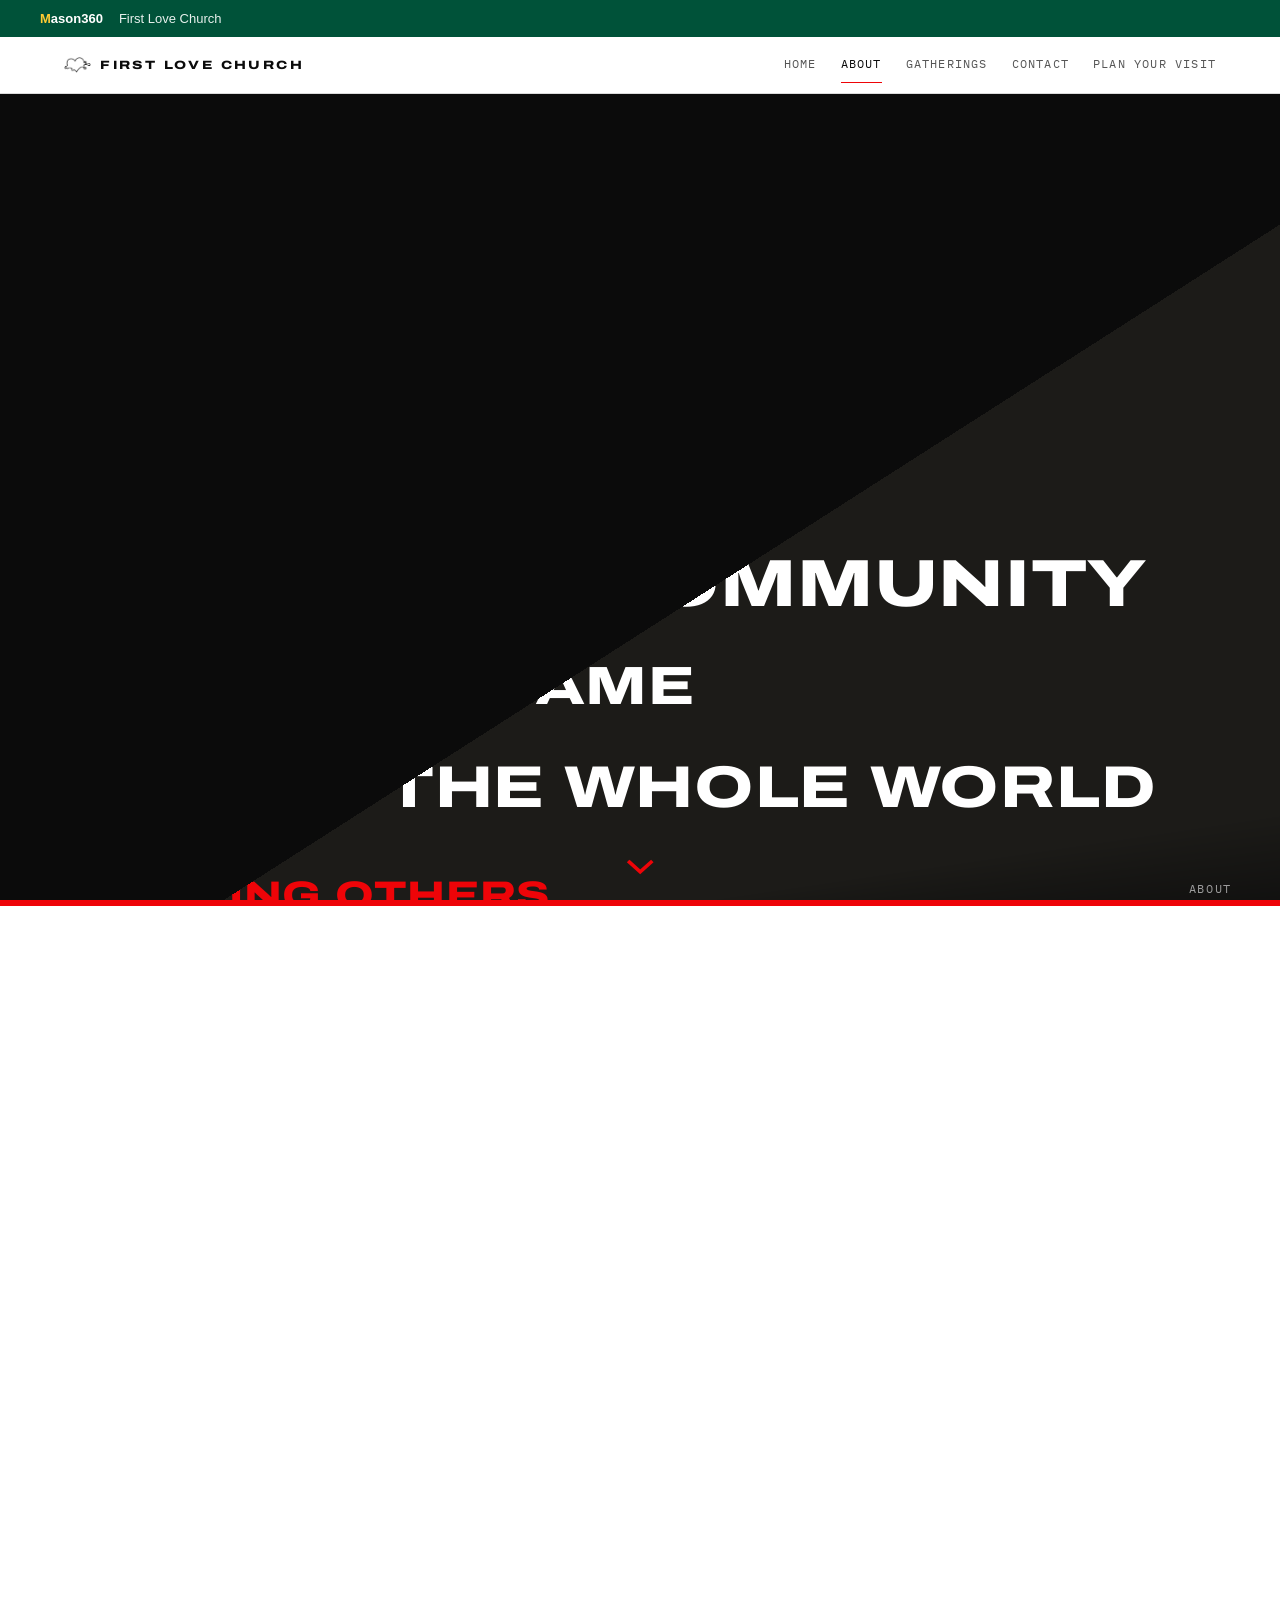
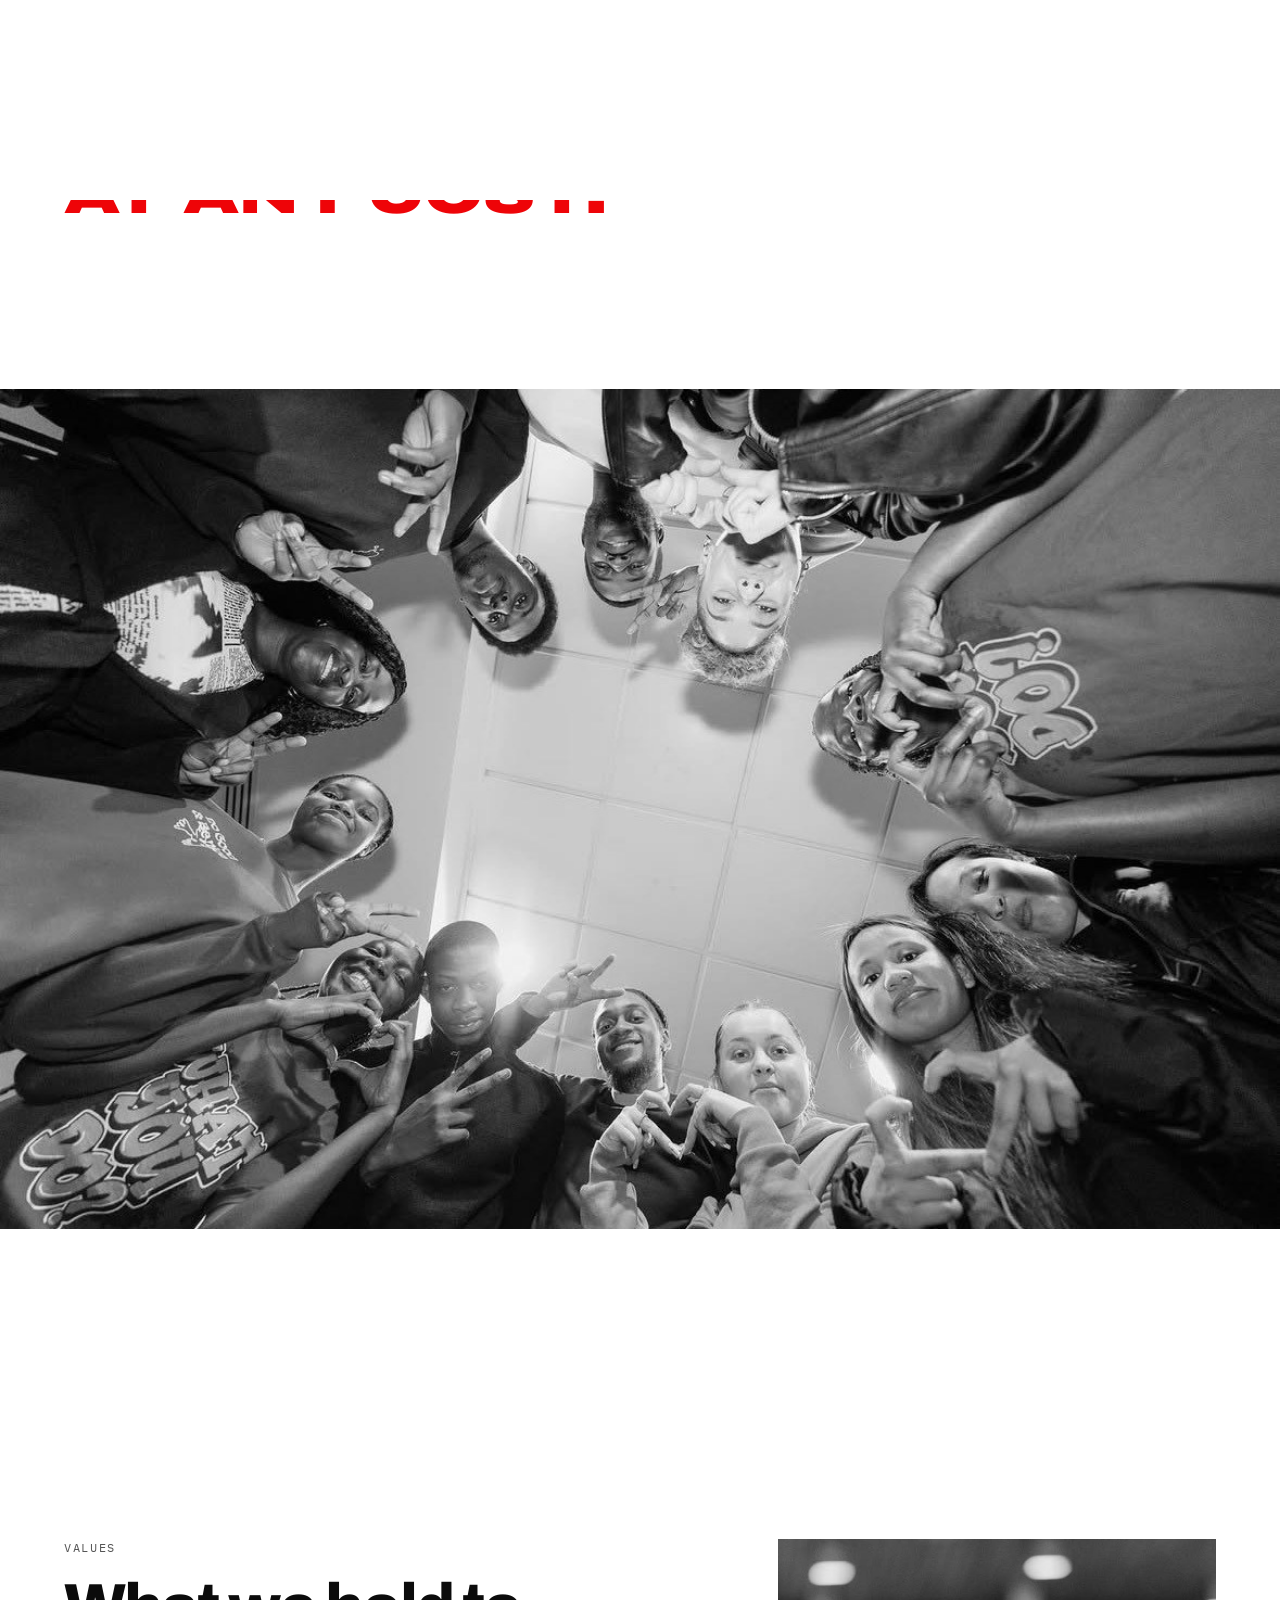
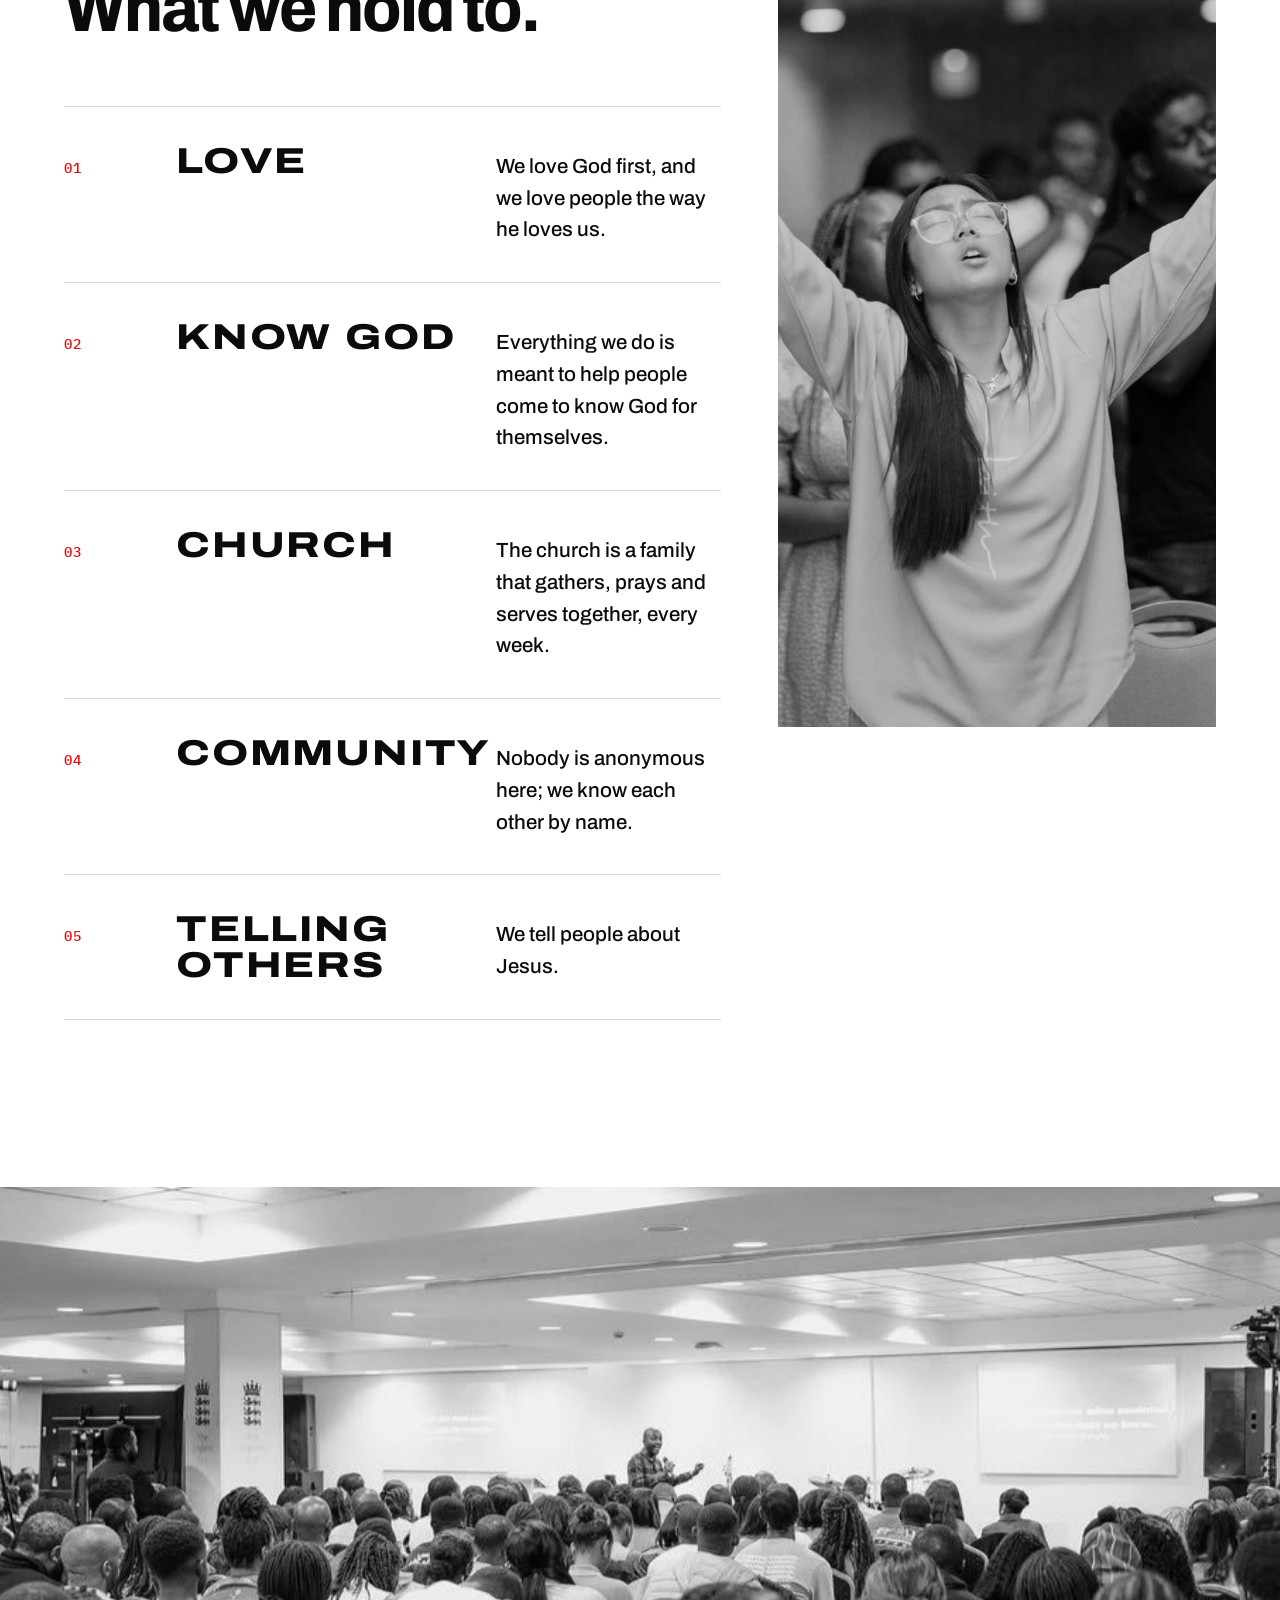
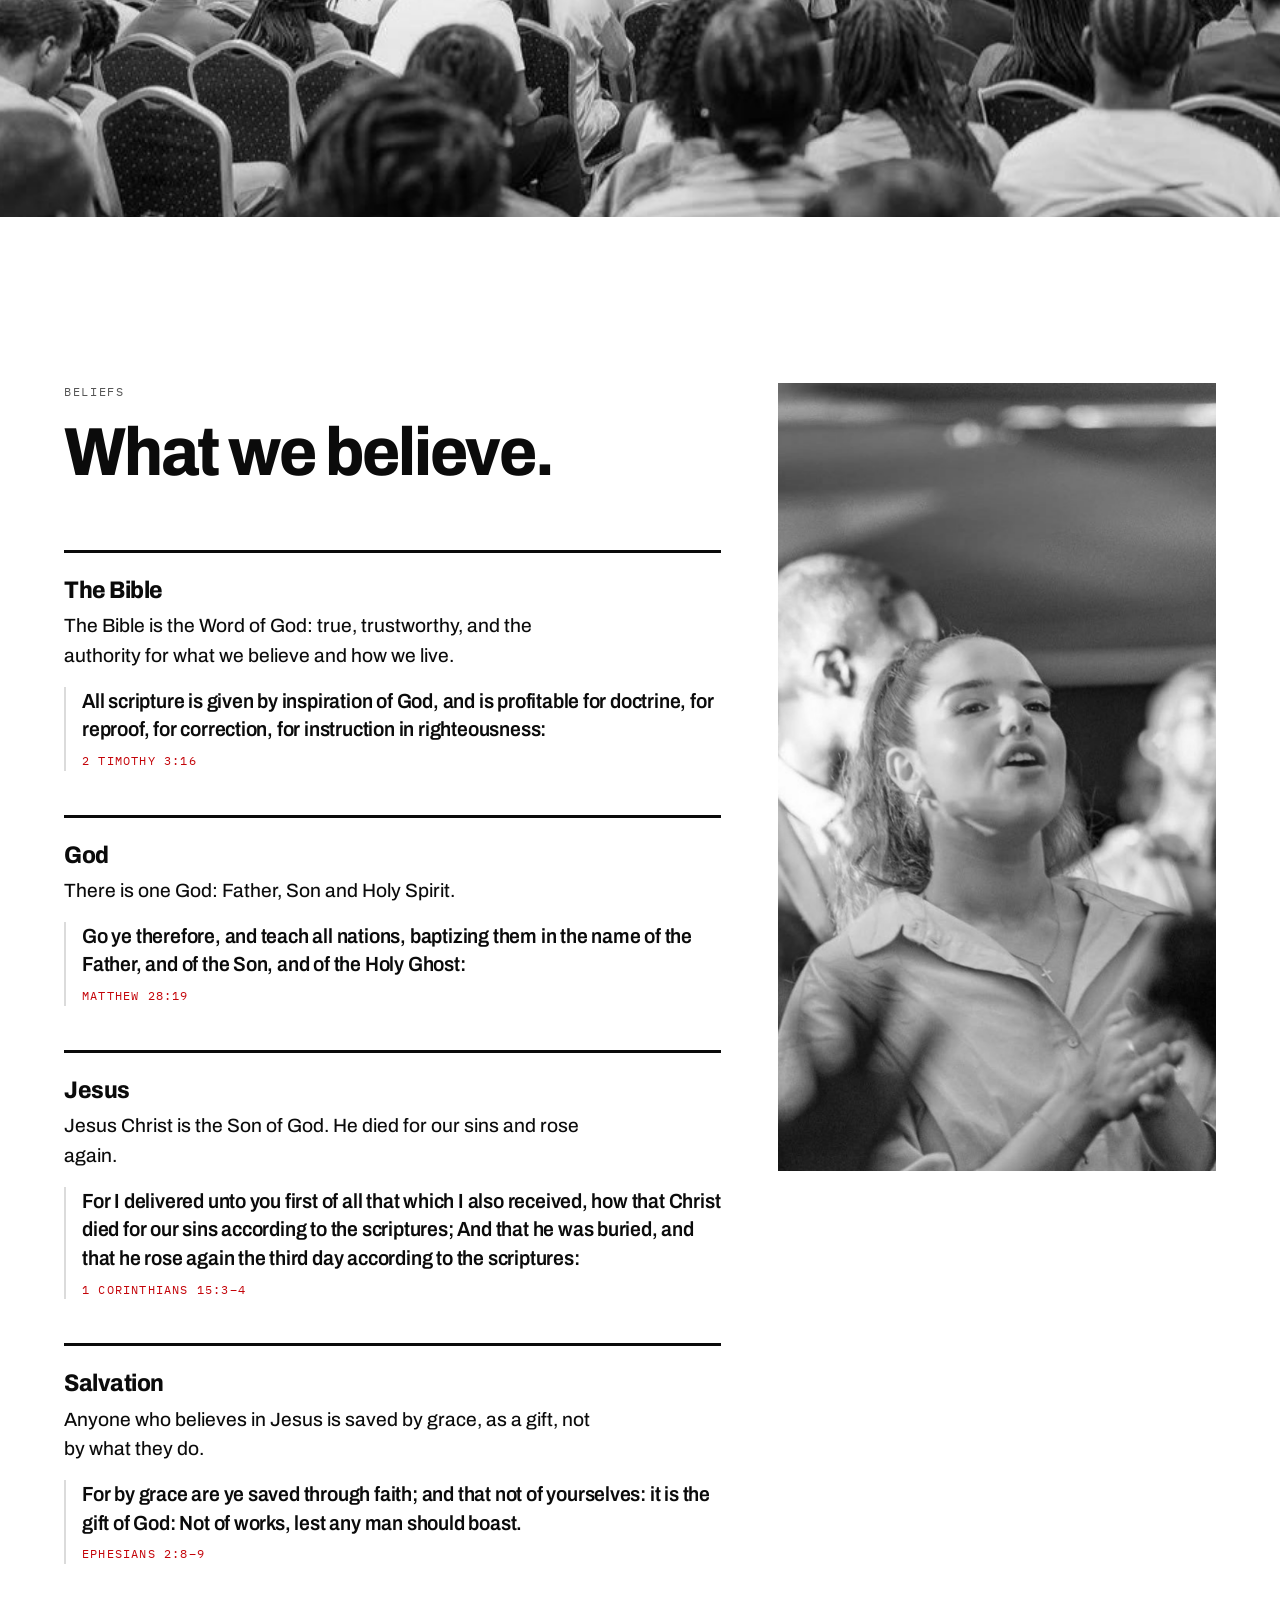
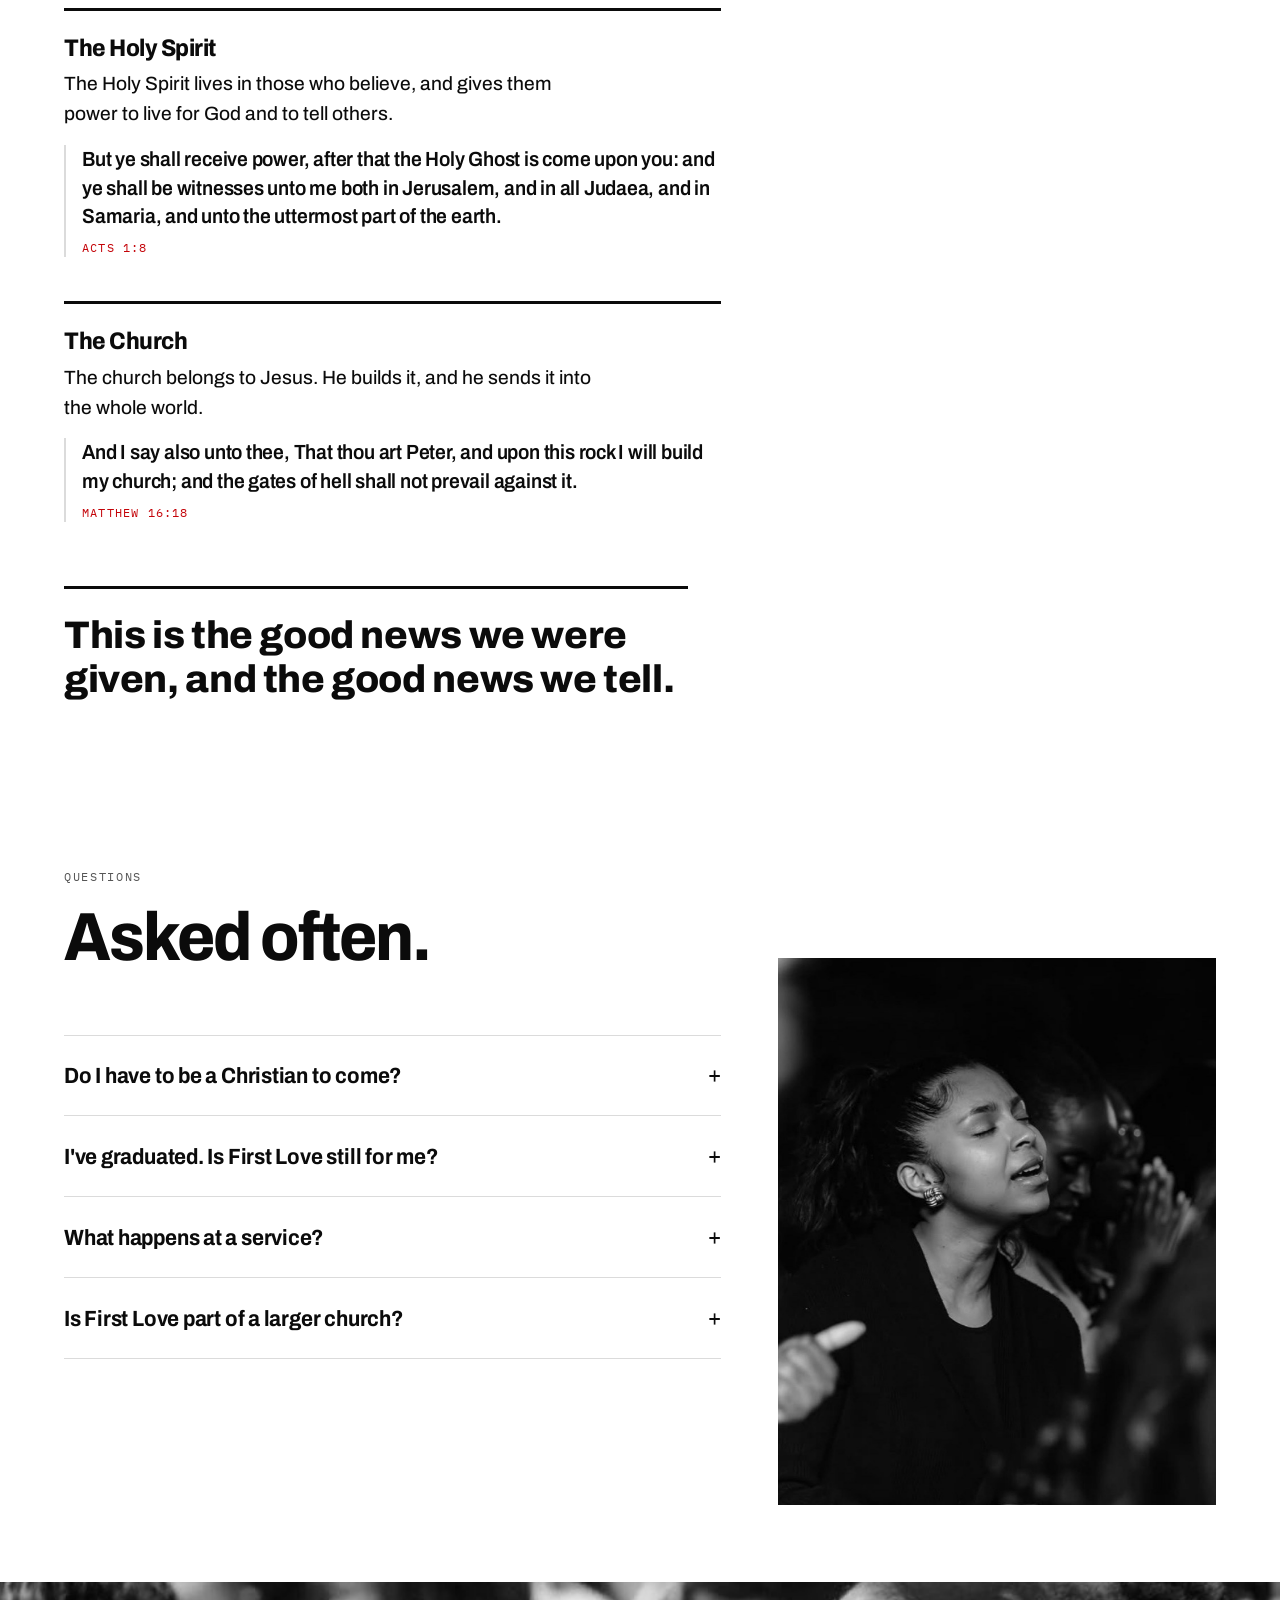
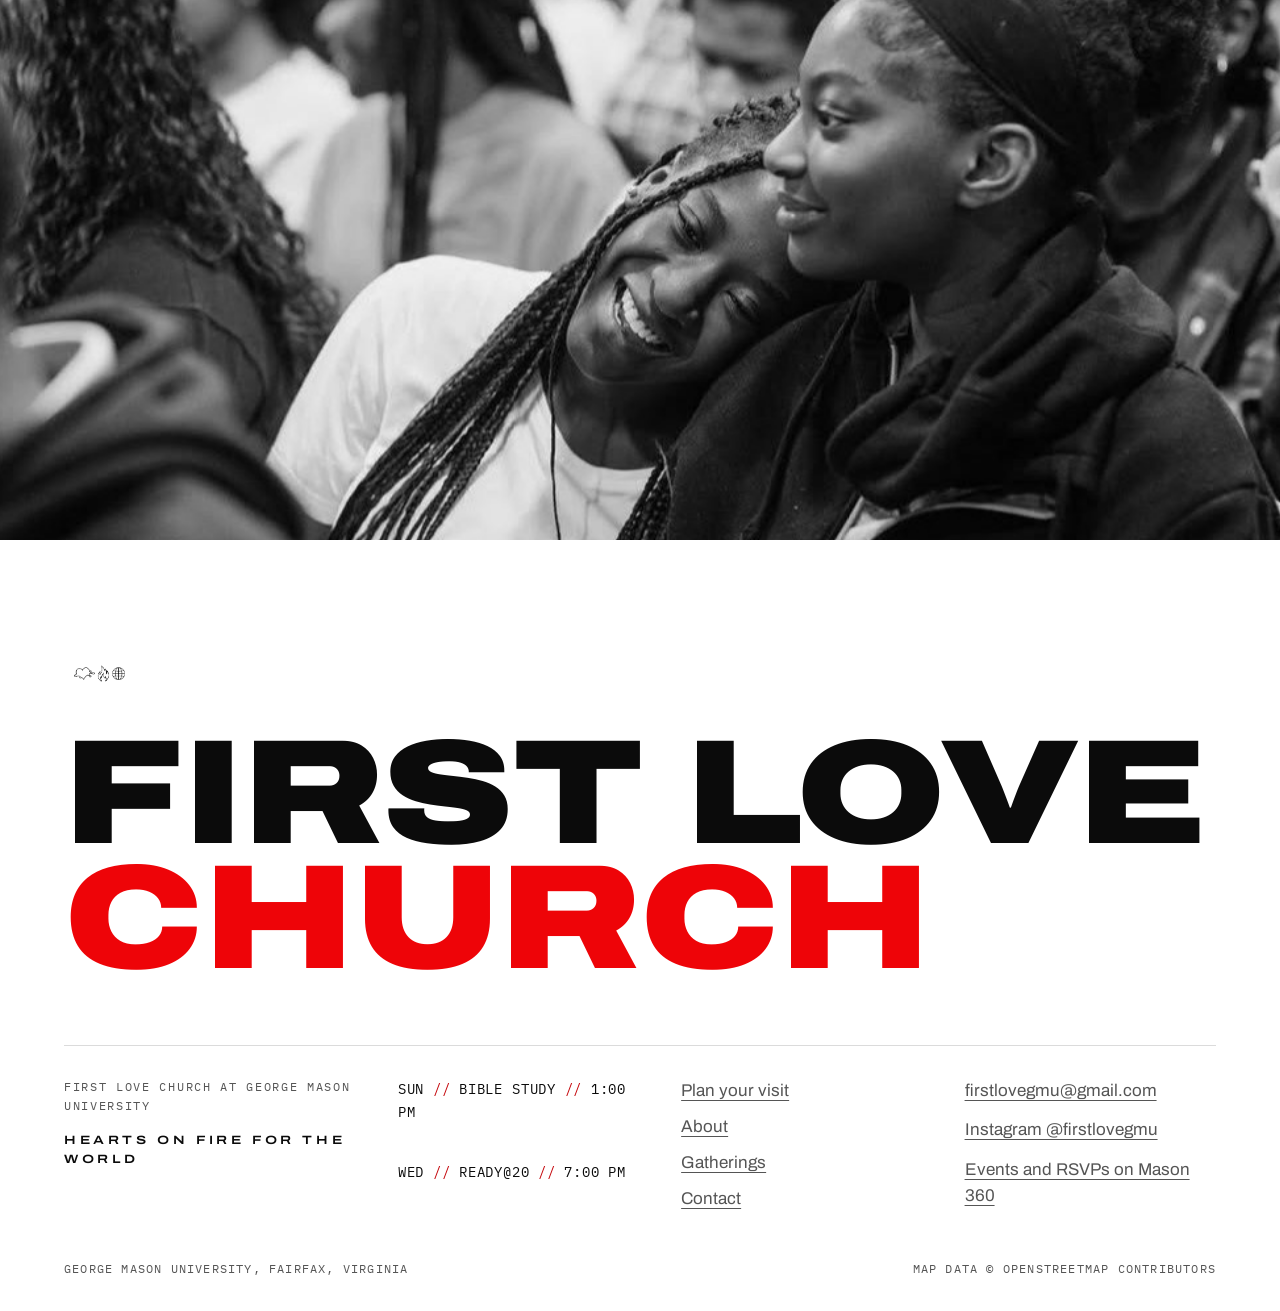
==== commit c82af008: "Wire the RSVP and prayer forms to NOVA's website-intake function Co-Authored-By: Claude Opus 5.5 <no" ====
--- a/site/about.html
+++ b/site/about.html
@@ -3,8 +3,8 @@
 <title>About · First Love Church</title>
 <link rel="icon" type="image/png" href="../logos/web/mark-heart.png">
 <link rel="stylesheet" href="vendor/lenis.css">
-<link rel="stylesheet" href="../explore/core.css?v=4fa37d20">
-<link rel="stylesheet" href="site.css?v=4fa37d20">
+<link rel="stylesheet" href="../explore/core.css?v=1ff1ee07">
+<link rel="stylesheet" href="site.css?v=1ff1ee07">
 </head>
 <body style="margin:0;background:#0D0B09">
 <div class="m360"><div><b>Mason360</b> First Love Church</div></div>
@@ -137,6 +137,6 @@
 <script src="vendor/gsap.min.js"></script>
 <script src="vendor/ScrollTrigger.min.js"></script>
 <script src="vendor/lenis.min.js"></script>
-<script src="../explore/core.js?v=4fa37d20"></script>
-<script src="site.js?v=4fa37d20"></script>
+<script src="../explore/core.js?v=1ff1ee07"></script>
+<script src="site.js?v=1ff1ee07"></script>
 </body></html>
